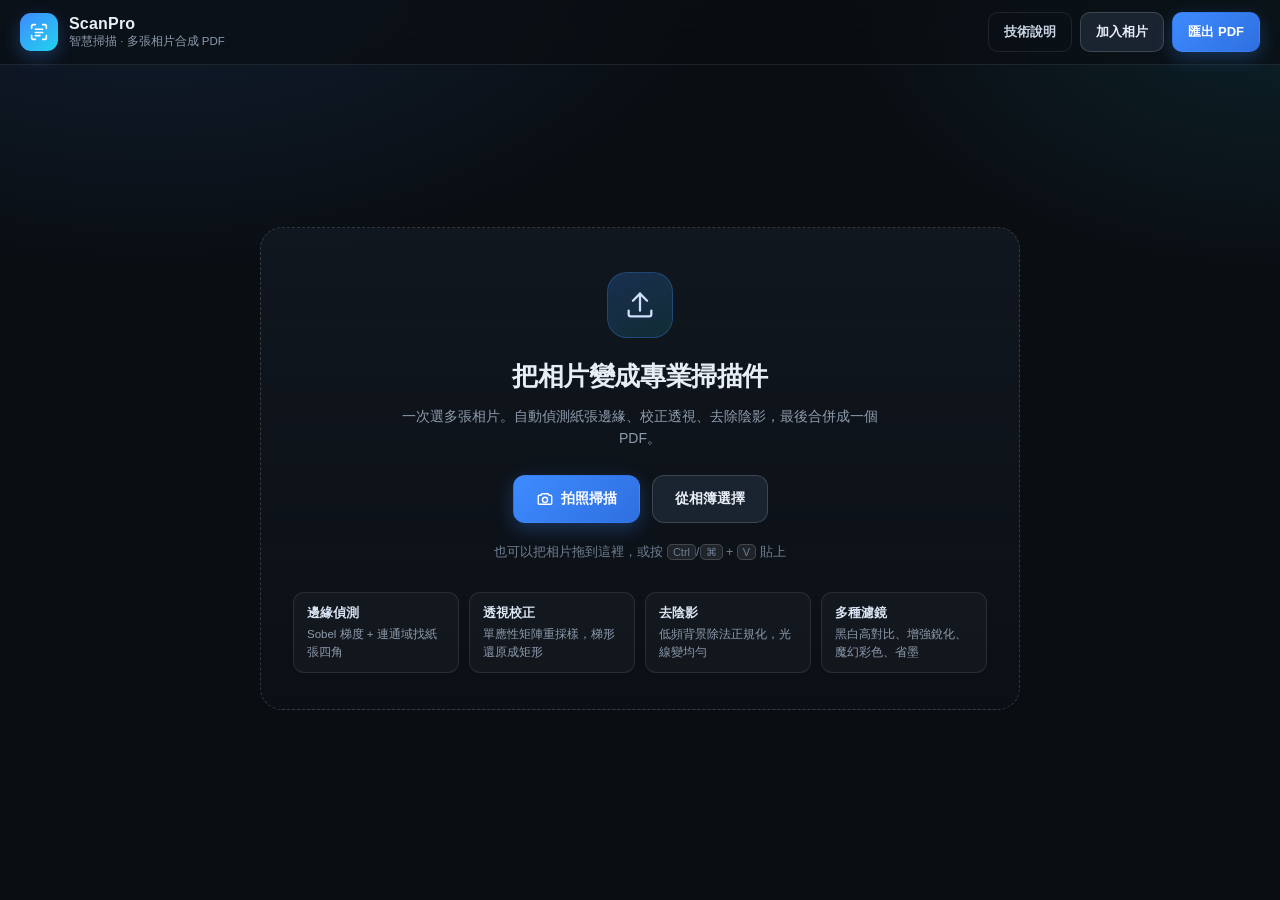
==== single.html @ c3f410cc "ScanPro: offline document scanner that merges photos into a PDF Pure client-side scanner: Sobel edge" ====
<!DOCTYPE html>
<html lang="zh-Hant">
<head>
<meta charset="utf-8">
<meta name="viewport" content="width=device-width, initial-scale=1, viewport-fit=cover">
<meta name="theme-color" content="#0b0f14">
<meta name="apple-mobile-web-app-capable" content="yes">
<title>ScanPro · 相片轉 PDF 掃描</title>
<style>
:root {
  --bg: #0a0e13;
  --bg-2: #0e131a;
  --surface: #141b24;
  --surface-2: #1a2330;
  --line: rgba(255, 255, 255, 0.09);
  --line-2: rgba(255, 255, 255, 0.16);
  --text: #e9eef6;
  --muted: #8d9bad;
  --accent: #3d8bff;
  --accent-2: #22d3ee;
  --danger: #ff6b6b;
  --radius: 14px;
  --shadow: 0 18px 48px rgba(0, 0, 0, 0.45);
}

* { box-sizing: border-box; -webkit-tap-highlight-color: transparent; }

html, body {
  margin: 0;
  padding: 0;
  height: 100%;
}

body {
  background:
    radial-gradient(1000px 600px at 12% -10%, rgba(61, 139, 255, 0.14), transparent 60%),
    radial-gradient(800px 500px at 100% 0%, rgba(34, 211, 238, 0.10), transparent 55%),
    var(--bg);
  color: var(--text);
  font-family: -apple-system, BlinkMacSystemFont, "Segoe UI", "PingFang TC",
    "Noto Sans TC", "Microsoft JhengHei", Roboto, sans-serif;
  font-size: 14px;
  line-height: 1.55;
  -webkit-font-smoothing: antialiased;
  overflow: hidden;
}

.app {
  height: 100%;
  display: flex;
  flex-direction: column;
}

.hidden { display: none !important; }
.muted { color: var(--muted); font-weight: 400; }

/* ---------- topbar ---------- */
.topbar {
  flex: 0 0 auto;
  display: flex;
  align-items: center;
  justify-content: space-between;
  gap: 12px;
  padding: 12px 20px;
  border-bottom: 1px solid var(--line);
  background: rgba(10, 14, 19, 0.72);
  backdrop-filter: blur(18px);
  -webkit-backdrop-filter: blur(18px);
  z-index: 20;
}

.brand { display: flex; align-items: center; gap: 11px; min-width: 0; }

.logo {
  width: 38px; height: 38px;
  border-radius: 11px;
  display: grid; place-items: center;
  color: #fff;
  background: linear-gradient(140deg, var(--accent), var(--accent-2));
  box-shadow: 0 6px 18px rgba(61, 139, 255, 0.3);
  flex: 0 0 auto;
}

.brand-name { font-size: 16px; font-weight: 700; letter-spacing: .2px; line-height: 1.2; }
.brand-sub { font-size: 11.5px; color: var(--muted); white-space: nowrap; }

.top-actions { display: flex; align-items: center; gap: 8px; }

/* ---------- buttons ---------- */
.btn {
  appearance: none;
  border: 1px solid var(--line-2);
  background: var(--surface-2);
  color: var(--text);
  font: inherit;
  font-size: 13px;
  font-weight: 600;
  padding: 9px 15px;
  border-radius: 10px;
  cursor: pointer;
  display: inline-flex;
  align-items: center;
  justify-content: center;
  gap: 7px;
  white-space: nowrap;
  transition: background .16s, border-color .16s, transform .12s, opacity .16s;
}
.btn:hover { background: #222e3e; border-color: rgba(255,255,255,.24); }
.btn:active { transform: scale(.97); }
.btn.ghost { background: transparent; border-color: var(--line); color: #c7d3e2; }
.btn.ghost:hover { background: rgba(255,255,255,.05); color: #fff; }
.btn.primary {
  background: linear-gradient(135deg, var(--accent), #2f6fe0);
  border-color: transparent;
  color: #fff;
  box-shadow: 0 6px 18px rgba(61, 139, 255, .28);
}
.btn.primary:hover { background: linear-gradient(135deg, #4f97ff, #3a7cf0); }
.btn.lg { padding: 12px 22px; font-size: 14px; border-radius: 12px; }
.btn.sm { padding: 7px 11px; font-size: 12.5px; border-radius: 9px; }
.btn:disabled { opacity: .45; cursor: not-allowed; }

.icon-btn {
  border: none; background: transparent; color: var(--muted);
  font-size: 16px; cursor: pointer; width: 30px; height: 30px;
  border-radius: 8px; display: grid; place-items: center;
}
.icon-btn:hover { background: rgba(255,255,255,.07); color: #fff; }

/* ---------- main ---------- */
.main { flex: 1 1 auto; overflow: auto; overflow-x: hidden; -webkit-overflow-scrolling: touch; }

/* ---------- empty state ---------- */
.empty {
  min-height: 100%;
  display: grid;
  place-items: center;
  padding: 32px 20px 60px;
}

.dz {
  width: min(760px, 100%);
  border: 1.5px dashed rgba(255, 255, 255, 0.16);
  border-radius: 22px;
  padding: 44px 32px 36px;
  text-align: center;
  background: linear-gradient(180deg, rgba(20, 27, 36, .7), rgba(14, 19, 26, .4));
  transition: border-color .2s, background .2s, transform .2s;
}
.dz.dragover { border-color: var(--accent); background: rgba(61, 139, 255, .08); transform: scale(1.005); }

.dz-icon {
  width: 66px; height: 66px; margin: 0 auto 18px;
  border-radius: 20px;
  display: grid; place-items: center;
  color: #cfe0ff;
  background: linear-gradient(150deg, rgba(61,139,255,.22), rgba(34,211,238,.12));
  border: 1px solid rgba(61, 139, 255, .28);
}

.dz h1 { font-size: 26px; margin: 0 0 10px; letter-spacing: -.4px; font-weight: 700; }
.dz-desc { color: var(--muted); max-width: 480px; margin: 0 auto 26px; font-size: 14px; }

.dz-actions { display: flex; gap: 12px; justify-content: center; flex-wrap: wrap; }
.dz-hint { color: #6f7f93; font-size: 12.5px; margin: 20px 0 0; }
.dz-hint kbd {
  background: rgba(255,255,255,.08); border: 1px solid var(--line-2);
  border-radius: 5px; padding: 1px 5px; font-size: 11px; font-family: inherit;
}

.dz-feats {
  list-style: none; padding: 0; margin: 30px 0 0;
  display: grid; grid-template-columns: repeat(auto-fit, minmax(160px, 1fr));
  gap: 10px; text-align: left;
}
.dz-feats li {
  background: rgba(255,255,255,.03);
  border: 1px solid var(--line);
  border-radius: 11px;
  padding: 11px 13px;
  display: flex; flex-direction: column; gap: 2px;
}
.dz-feats b { font-size: 12.5px; color: #dbe6f5; }
.dz-feats span { font-size: 11.5px; color: var(--muted); }

/* ---------- pages ---------- */
.pages-area { padding: 18px 20px 90px; }

.pages-head {
  display: flex; align-items: center; justify-content: space-between;
  gap: 12px; margin-bottom: 14px; flex-wrap: wrap;
}
.pages-title { font-size: 15px; font-weight: 700; }
.pages-title .muted { font-size: 12.5px; margin-left: 8px; font-weight: 400; }
.pages-tools { display: flex; gap: 8px; }

.page-grid {
  display: grid;
  grid-template-columns: repeat(auto-fill, minmax(158px, 1fr));
  gap: 14px;
}

.card {
  position: relative;
  border-radius: var(--radius);
  background: var(--surface);
  border: 1px solid var(--line);
  overflow: hidden;
  cursor: pointer;
  transition: border-color .16s, transform .16s;
  animation: pop .22s ease both;
}
@keyframes pop { from { opacity: 0; transform: translateY(6px) } to { opacity: 1; transform: none } }
.card:hover { border-color: rgba(61, 139, 255, .5); transform: translateY(-2px); }

.card-img {
  width: 100%;
  aspect-ratio: 3 / 4;
  background: #f4f4f4 center/contain no-repeat;
  display: block;
}
.card-img.placeholder {
  background: repeating-linear-gradient(45deg, #1a2330, #1a2330 8px, #16202b 8px, #16202b 16px);
  animation: shimmer 1.2s linear infinite;
}
@keyframes shimmer { to { background-position: 24px 24px } }

.card-num {
  position: absolute; top: 8px; left: 8px;
  min-width: 24px; height: 24px; padding: 0 7px;
  border-radius: 8px;
  background: rgba(8, 12, 18, .8);
  backdrop-filter: blur(6px);
  font-size: 12px; font-weight: 700;
  display: grid; place-items: center;
  color: #dce8f8;
  border: 1px solid rgba(255,255,255,.12);
}

.card-ops {
  position: absolute; left: 6px; right: 6px; bottom: 6px;
  display: flex; gap: 4px;
  opacity: 0; transform: translateY(4px);
  transition: opacity .16s, transform .16s;
}
.card:hover .card-ops, .card:focus-within .card-ops { opacity: 1; transform: none; }
@media (hover: none) { .card-ops { opacity: 1; transform: none; } }

.op {
  flex: 1 1 0;
  min-width: 0;
  height: 27px; border-radius: 8px;
  border: 1px solid rgba(255,255,255,.14);
  background: rgba(8, 12, 18, .78);
  backdrop-filter: blur(6px);
  color: #dbe6f4; font-size: 13px;
  display: grid; place-items: center; cursor: pointer;
  transition: background .14s, color .14s;
}
.op:hover { background: rgba(61, 139, 255, .85); color: #fff; }
.op.del:hover { background: rgba(255, 107, 107, .9); }

.add-tile {
  border: 1.5px dashed rgba(255,255,255,.16);
  border-radius: var(--radius);
  background: rgba(255,255,255,.02);
  color: var(--muted);
  font: inherit; font-size: 13px; font-weight: 600;
  cursor: pointer;
  aspect-ratio: 3 / 4;
  display: flex; flex-direction: column; align-items: center; justify-content: center; gap: 4px;
  transition: border-color .16s, color .16s, background .16s;
  animation: pop .22s ease both;
}
.add-tile span { font-size: 26px; font-weight: 300; line-height: 1; }
.add-tile:hover { border-color: var(--accent); color: #cfe0ff; background: rgba(61,139,255,.06); }

/* ---------- mobile bottom bar ---------- */
.mobile-bar {
  display: none;
  flex: 0 0 auto;
  gap: 10px;
  padding: 10px 14px calc(10px + env(safe-area-inset-bottom));
  border-top: 1px solid var(--line);
  background: rgba(10, 14, 19, .92);
  backdrop-filter: blur(14px);
}
.mobile-bar .btn { flex: 1; padding: 12px; }

/* ---------- editor ---------- */
.editor {
  position: fixed; inset: 0; z-index: 100;
  background: var(--bg);
  display: flex; flex-direction: column;
  animation: fade .18s ease both;
}
@keyframes fade { from { opacity: 0 } to { opacity: 1 } }

.ed-head {
  flex: 0 0 auto;
  display: flex; align-items: center; justify-content: space-between;
  padding: 10px 14px;
  border-bottom: 1px solid var(--line);
  gap: 10px;
}
.ed-title { font-size: 13.5px; font-weight: 600; color: #c6d4e6; }

.ed-body { flex: 1 1 auto; display: flex; min-height: 0; }

.ed-stage {
  flex: 1 1 auto;
  position: relative;
  display: grid;
  place-items: center;
  padding: 16px;
  min-width: 0;
  min-height: 0;
  background:
    radial-gradient(600px 380px at 50% 30%, rgba(61,139,255,.06), transparent 70%),
    #070a0e;
  overflow: hidden;
}

.stage-inner {
  position: relative;
  line-height: 0;
  max-width: 100%;
  max-height: 100%;
  box-shadow: 0 10px 40px rgba(0,0,0,.55);
  border-radius: 4px;
}
.stage-inner canvas {
  display: block;
  border-radius: 4px;
}
#edOverlay {
  position: absolute; top: 0; left: 0;
  cursor: default;
  touch-action: none;
  border-radius: 4px;
}

.stage-hint {
  position: absolute; left: 50%; bottom: 14px; transform: translateX(-50%);
  font-size: 11.5px; color: #8797aa;
  background: rgba(8, 12, 18, .8);
  border: 1px solid var(--line);
  padding: 5px 12px; border-radius: 99px;
  pointer-events: none;
  white-space: nowrap;
}

.stage-toggle {
  position: absolute; right: 14px; bottom: 14px;
  border: 1px solid var(--line-2);
  background: rgba(20, 27, 36, .9);
  backdrop-filter: blur(8px);
  color: #d5e2f2; font: inherit; font-size: 12.5px; font-weight: 600;
  padding: 7px 13px; border-radius: 99px; cursor: pointer;
}
.stage-toggle:hover { border-color: var(--accent); color: #fff; }

.ed-loading {
  position: absolute; inset: 0;
  background: rgba(7, 10, 14, .74);
  backdrop-filter: blur(3px);
  display: flex; flex-direction: column; gap: 12px;
  align-items: center; justify-content: center;
  font-size: 13px; color: #b9c8da;
  z-index: 5;
}
.spinner {
  width: 30px; height: 30px;
  border: 2.5px solid rgba(255,255,255,.14);
  border-top-color: var(--accent);
  border-radius: 50%;
  animation: spin .8s linear infinite;
}
@keyframes spin { to { transform: rotate(360deg) } }

.ed-panel {
  flex: 0 0 372px;
  border-left: 1px solid var(--line);
  background: var(--bg-2);
  min-height: 0;
  display: flex;
}
.panel-scroll { flex: 1; overflow-y: auto; padding: 14px 14px 60px; }

.mini-wrap {
  position: relative;
  border-radius: 11px;
  overflow: hidden;
  border: 1px solid var(--line);
  background: #0c1117;
  margin-bottom: 14px;
  height: 176px;
  padding: 8px;
}
#edMini {
  position: absolute; inset: 8px;
  width: calc(100% - 16px); height: calc(100% - 16px);
  object-fit: contain;
  display: block;
}
.mini-cap {
  position: absolute; left: 8px; bottom: 6px;
  font-size: 10.5px; color: #fff;
  background: rgba(0,0,0,.55);
  padding: 2px 8px; border-radius: 99px;
  letter-spacing: .3px;
}

.grp {
  border: 1px solid var(--line);
  border-radius: 12px;
  background: rgba(255,255,255,.018);
  margin-bottom: 10px;
  overflow: hidden;
}
.grp > summary {
  list-style: none;
  cursor: pointer;
  padding: 11px 13px;
  font-size: 12.5px;
  font-weight: 700;
  color: #cfdcec;
  letter-spacing: .3px;
  display: flex; align-items: center; justify-content: space-between;
  user-select: none;
}
.grp > summary::-webkit-details-marker { display: none; }
.grp > summary::after {
  content: "▾"; font-size: 11px; color: var(--muted); transition: transform .18s;
}
.grp:not([open]) > summary::after { transform: rotate(-90deg); }
.grp-body { padding: 2px 13px 13px; }

.btn-row { display: flex; gap: 7px; flex-wrap: wrap; margin-bottom: 10px; align-items: center; }
.rot-label { font-size: 12px; color: var(--muted); margin-left: auto; }

.srow {
  display: grid;
  grid-template-columns: 62px 1fr 34px;
  align-items: center;
  gap: 9px;
  margin: 9px 0;
  font-size: 12.5px;
  color: #b9c8da;
}
.srow em {
  font-style: normal; font-size: 11.5px; color: var(--muted);
  text-align: right; font-variant-numeric: tabular-nums;
}

input[type="range"] {
  -webkit-appearance: none; appearance: none;
  width: 100%; height: 22px; background: transparent; cursor: pointer; margin: 0;
}
input[type="range"]::-webkit-slider-runnable-track {
  height: 4px; border-radius: 99px;
  background: rgba(255,255,255,.13);
}
input[type="range"]::-webkit-slider-thumb {
  -webkit-appearance: none;
  width: 15px; height: 15px; border-radius: 50%;
  background: #fff; border: 3px solid var(--accent);
  margin-top: -5.5px;
  box-shadow: 0 2px 6px rgba(0,0,0,.4);
  transition: transform .12s;
}
input[type="range"]::-webkit-slider-thumb:active { transform: scale(1.15); }
input[type="range"]::-moz-range-track { height: 4px; border-radius: 99px; background: rgba(255,255,255,.13); }
input[type="range"]::-moz-range-thumb {
  width: 15px; height: 15px; border-radius: 50%; border: 3px solid var(--accent);
  background: #fff;
}

.chips { display: flex; flex-wrap: wrap; gap: 6px; margin-bottom: 6px; }
.chip {
  border: 1px solid var(--line-2);
  background: rgba(255,255,255,.03);
  color: #b9c8da;
  font: inherit; font-size: 12px; font-weight: 600;
  padding: 6px 11px; border-radius: 99px; cursor: pointer;
  transition: all .14s;
}
.chip:hover { border-color: rgba(61,139,255,.6); color: #fff; }
.chip.on {
  background: linear-gradient(135deg, rgba(61,139,255,.9), rgba(47,111,224,.9));
  border-color: transparent; color: #fff;
  box-shadow: 0 4px 12px rgba(61,139,255,.28);
}

.tog-row { display: flex; gap: 14px; flex-wrap: wrap; align-items: center; margin-top: 10px; }
.tog { display: inline-flex; align-items: center; gap: 7px; cursor: pointer; font-size: 12.5px; color: #b9c8da; }
.tog input { display: none; }
.tog i {
  width: 34px; height: 19px; border-radius: 99px;
  background: rgba(255,255,255,.14);
  position: relative; transition: background .18s; flex: 0 0 auto;
}
.tog i::after {
  content: ""; position: absolute; top: 2.5px; left: 2.5px;
  width: 14px; height: 14px; border-radius: 50%;
  background: #fff; transition: transform .18s;
}
.tog input:checked + i { background: var(--accent); }
.tog input:checked + i::after { transform: translateX(15px); }

.note {
  font-size: 11.5px; color: #7f8fa3; line-height: 1.6;
  margin: 0 0 10px;
  background: rgba(61,139,255,.06);
  border-left: 2px solid rgba(61,139,255,.5);
  padding: 8px 10px;
  border-radius: 0 6px 6px 0;
}

/* ---------- modal ---------- */
.modal {
  position: fixed; inset: 0; z-index: 200;
  background: rgba(4, 7, 11, .72);
  backdrop-filter: blur(6px);
  display: grid; place-items: center;
  padding: 20px;
  animation: fade .16s ease both;
}
.modal-card {
  width: min(440px, 100%);
  background: var(--surface);
  border: 1px solid var(--line-2);
  border-radius: 18px;
  box-shadow: var(--shadow);
  display: flex; flex-direction: column;
  max-height: 88vh;
  overflow: hidden;
  animation: rise .2s cubic-bezier(.2,.8,.3,1) both;
}
.modal-card.wide { width: min(720px, 100%); }
@keyframes rise { from { opacity: 0; transform: translateY(14px) scale(.985) } to { opacity: 1; transform: none } }

.modal-head {
  display: flex; align-items: center; justify-content: space-between;
  padding: 16px 18px 12px;
  border-bottom: 1px solid var(--line);
}
.modal-head h2 { margin: 0; font-size: 16px; font-weight: 700; }
.modal-body { padding: 16px 18px; overflow-y: auto; }
.modal-foot {
  display: flex; justify-content: flex-end; gap: 9px;
  padding: 13px 18px;
  border-top: 1px solid var(--line);
}

.fld { display: block; margin-bottom: 13px; }
.fld > span { display: block; font-size: 12px; color: var(--muted); margin-bottom: 5px; }
.fld input[type="text"], .fld select {
  width: 100%;
  background: var(--bg-2);
  border: 1px solid var(--line-2);
  color: var(--text);
  font: inherit; font-size: 13px;
  padding: 10px 11px;
  border-radius: 9px;
  outline: none;
}
.fld input[type="text"]:focus, .fld select:focus { border-color: var(--accent); }

.ex-summary {
  font-size: 12.5px; color: var(--muted);
  background: rgba(61,139,255,.07);
  border: 1px solid rgba(61,139,255,.2);
  border-radius: 9px;
  padding: 9px 12px;
}

.prog { height: 7px; border-radius: 99px; background: rgba(255,255,255,.1); overflow: hidden; }
.prog-bar {
  height: 100%; width: 0%;
  background: linear-gradient(90deg, var(--accent), var(--accent-2));
  border-radius: 99px;
  transition: width .22s ease;
}
.prog-text { font-size: 12.5px; color: var(--muted); text-align: center; margin: 12px 0 0; }

.help-body { font-size: 13px; line-height: 1.72; color: #c3d1e2; }
.help-body h3 { font-size: 13px; margin: 20px 0 8px; color: #fff; letter-spacing: .3px; }
.help-body h3:first-of-type { margin-top: 14px; }
.help-body ul { margin: 0; padding-left: 18px; }
.help-body li { margin-bottom: 7px; }
.help-body b { color: #eaf2ff; }
.help-body code {
  background: rgba(255,255,255,.08);
  padding: 1px 5px; border-radius: 4px;
  font-size: 11.5px; font-family: ui-monospace, Menlo, monospace;
}
.help-lead { color: var(--muted); margin: 0 0 6px; }

/* ---------- toast ---------- */
.toast {
  position: fixed;
  left: 50%; bottom: 34px; transform: translate(-50%, 20px);
  background: rgba(24, 33, 45, .96);
  border: 1px solid var(--line-2);
  color: #e6eefa;
  font-size: 13px; font-weight: 500;
  padding: 10px 18px;
  border-radius: 99px;
  box-shadow: var(--shadow);
  opacity: 0;
  pointer-events: none;
  transition: opacity .22s, transform .22s;
  z-index: 500;
  white-space: nowrap;
  max-width: 90vw;
  overflow: hidden;
  text-overflow: ellipsis;
}
.toast.show { opacity: 1; transform: translate(-50%, 0); }

/* ---------- responsive ---------- */
@media (max-width: 820px) {
  body { font-size: 13.5px; }
  .topbar { padding: 10px 14px; }
  .hide-sm { display: none; }
  #btnExport { display: none; }
  .mobile-bar { display: flex; }
  .pages-area { padding: 14px 14px 20px; }

  .ed-body { flex-direction: column; }
  .ed-stage { flex: 0 0 auto; height: 46vh; min-height: 260px; padding: 10px; }
  .ed-panel { flex: 1 1 auto; border-left: none; border-top: 1px solid var(--line); }
  .panel-scroll { padding: 12px 12px 40px; }
  .mini-wrap { display: none; }

  .dz { padding: 30px 18px 26px; border-radius: 18px; }
  .dz h1 { font-size: 21px; }
  .dz-feats { grid-template-columns: 1fr 1fr; }
  .page-grid { grid-template-columns: repeat(auto-fill, minmax(112px, 1fr)); gap: 10px; }
}

@media (max-width: 420px) {
  .dz-feats { grid-template-columns: 1fr; }
  .brand-sub { display: none; }
}

</style>
</head>
<body>

<div class="app">

  <header class="topbar">
    <div class="brand">
      <div class="logo">
        <svg viewBox="0 0 24 24" width="22" height="22" fill="none" stroke="currentColor" stroke-width="1.8" stroke-linecap="round" stroke-linejoin="round">
          <path d="M4 8V5.5A1.5 1.5 0 0 1 5.5 4H8"/>
          <path d="M16 4h2.5A1.5 1.5 0 0 1 20 5.5V8"/>
          <path d="M20 16v2.5a1.5 1.5 0 0 1-1.5 1.5H16"/>
          <path d="M8 20H5.5A1.5 1.5 0 0 1 4 18.5V16"/>
          <path d="M8 9h8M8 12.5h8M8 16h5"/>
        </svg>
      </div>
      <div class="brand-text">
        <div class="brand-name">ScanPro</div>
        <div class="brand-sub">智慧掃描 · 多張相片合成 PDF</div>
      </div>
    </div>
    <div class="top-actions">
      <button class="btn ghost hide-sm" id="btnHelp">技術說明</button>
      <button class="btn hide-sm" id="btnAdd">加入相片</button>
      <button class="btn primary" id="btnExport">匯出 PDF</button>
    </div>
  </header>

  <main class="main">

    <section id="emptyState" class="empty">
      <div class="dz" id="dropzone">
        <div class="dz-icon">
          <svg viewBox="0 0 24 24" width="34" height="34" fill="none" stroke="currentColor" stroke-width="1.6" stroke-linecap="round" stroke-linejoin="round">
            <path d="M12 16V4"/><path d="m7 9 5-5 5 5"/>
            <path d="M4 16v2.5A1.5 1.5 0 0 0 5.5 20h13a1.5 1.5 0 0 0 1.5-1.5V16"/>
          </svg>
        </div>
        <h1>把相片變成專業掃描件</h1>
        <p class="dz-desc">一次選多張相片。自動偵測紙張邊緣、校正透視、去除陰影，最後合併成一個 PDF。</p>

        <div class="dz-actions">
          <button class="btn primary lg" id="btnPickCamera">
            <svg viewBox="0 0 24 24" width="18" height="18" fill="none" stroke="currentColor" stroke-width="1.8" stroke-linecap="round" stroke-linejoin="round">
              <path d="M3 8.5A1.5 1.5 0 0 1 4.5 7h2L8 5h8l1.5 2h2A1.5 1.5 0 0 1 21 8.5v9A1.5 1.5 0 0 1 19.5 19h-15A1.5 1.5 0 0 1 3 17.5z"/>
              <circle cx="12" cy="13" r="3.4"/>
            </svg>
            拍照掃描
          </button>
          <button class="btn lg" id="btnPickFiles">從相簿選擇</button>
        </div>

        <p class="dz-hint">也可以把相片拖到這裡，或按 <kbd>Ctrl</kbd>/<kbd>⌘</kbd> + <kbd>V</kbd> 貼上</p>

        <ul class="dz-feats">
          <li><b>邊緣偵測</b><span>Sobel 梯度 + 連通域找紙張四角</span></li>
          <li><b>透視校正</b><span>單應性矩陣重採樣，梯形還原成矩形</span></li>
          <li><b>去陰影</b><span>低頻背景除法正規化，光線變均勻</span></li>
          <li><b>多種濾鏡</b><span>黑白高對比、增強銳化、魔幻彩色、省墨</span></li>
        </ul>
      </div>
    </section>

    <section id="pagesArea" class="pages-area hidden">
      <div class="pages-head">
        <div class="pages-title"><span id="pageCount">0</span> 頁<span class="muted" id="sizeInfo"></span></div>
        <div class="pages-tools">
          <button class="btn ghost sm" id="btnApplyAll">全部套用預設</button>
          <button class="btn ghost sm" id="btnClearAll">清空</button>
        </div>
      </div>
      <div class="page-grid" id="pageGrid"></div>
    </section>

  </main>

  <div class="mobile-bar">
    <button class="btn" id="mBtnAdd">加入相片</button>
    <button class="btn primary" id="mBtnExport">匯出 PDF</button>
  </div>
</div>

<!-- ============ 編輯器 ============ -->
<div class="editor hidden" id="editor">
  <div class="ed-head">
    <button class="btn ghost" id="edClose">返回</button>
    <div class="ed-title">第 <span id="edIndex">1</span> / <span id="edTotal">1</span> 頁</div>
    <button class="btn primary" id="edApply">套用</button>
  </div>

  <div class="ed-body">
    <div class="ed-stage" id="edStage">
      <div class="stage-inner" id="stageInner">
        <canvas id="edCanvas"></canvas>
        <canvas id="edOverlay"></canvas>
      </div>
      <div class="stage-hint" id="stageHint">拖曳四角調整紙張邊界</div>
      <button class="stage-toggle" id="btnToggleView">預覽效果</button>
      <div class="ed-loading hidden" id="edLoading"><div class="spinner"></div><span>處理中…</span></div>
    </div>

    <div class="ed-panel" id="edPanel">
      <div class="panel-scroll">

        <div class="mini-wrap">
          <canvas id="edMini"></canvas>
          <div class="mini-cap">即時預覽</div>
        </div>

        <details class="grp" open>
          <summary>裁切與校正</summary>
          <div class="grp-body">
            <div class="btn-row">
              <button class="btn sm" id="btnAutoDetect">自動偵測邊緣</button>
              <button class="btn sm ghost" id="btnFullFrame">整張</button>
              <button class="btn sm ghost" id="btnResetQuad">還原</button>
            </div>
            <label class="srow">
              <span>曲面展平</span>
              <input type="range" id="rngBend" min="-45" max="45" step="1" value="0">
              <em id="valBend">0</em>
            </label>
            <div class="btn-row">
              <button class="btn sm ghost" id="btnRotL">⟲ 左轉</button>
              <button class="btn sm ghost" id="btnRotR">⟳ 右轉</button>
              <span class="rot-label" id="rotLabel">0°</span>
            </div>
            <label class="srow">
              <span>微調角度</span>
              <input type="range" id="rngFine" min="-12" max="12" step="0.5" value="0">
              <em id="valFine">0°</em>
            </label>
          </div>
        </details>

        <details class="grp" open>
          <summary>濾鏡與畫質</summary>
          <div class="grp-body">
            <div class="chips" id="presetChips"></div>
            <label class="srow">
              <span>去陰影</span>
              <input type="range" id="rngShadow" min="0" max="100" step="1" value="60">
              <em id="valShadow">60</em>
            </label>
            <label class="srow">
              <span>銳化</span>
              <input type="range" id="rngSharpen" min="0" max="150" step="5" value="35">
              <em id="valSharpen">35</em>
            </label>
            <label class="srow">
              <span>對比</span>
              <input type="range" id="rngContrast" min="-50" max="50" step="1" value="0">
              <em id="valContrast">0</em>
            </label>
            <label class="srow">
              <span>亮度</span>
              <input type="range" id="rngBright" min="-50" max="50" step="1" value="0">
              <em id="valBright">0</em>
            </label>
            <div class="tog-row">
              <label class="tog"><input type="checkbox" id="chkDenoise"><i></i><span>除噪</span></label>
              <label class="tog"><input type="checkbox" id="chkMoire"><i></i><span>去摩爾紋</span></label>
            </div>
          </div>
        </details>

        <details class="grp">
          <summary>修補筆刷（去手指／污漬）</summary>
          <div class="grp-body">
            <p class="note">開啟後切換到效果預覽，直接在畫面上塗抹要移除的區域，系統會以周圍紙張色擴散填補。</p>
            <div class="tog-row">
              <label class="tog"><input type="checkbox" id="chkBrush"><i></i><span>啟用筆刷</span></label>
              <button class="btn sm ghost" id="btnUndoStroke">復原</button>
              <button class="btn sm ghost" id="btnClearStroke">清除</button>
            </div>
            <label class="srow">
              <span>筆刷大小</span>
              <input type="range" id="rngBrush" min="8" max="90" step="1" value="30">
              <em id="valBrush">30</em>
            </label>
          </div>
        </details>

      </div>
    </div>
  </div>
</div>

<!-- ============ 匯出 ============ -->
<div class="modal hidden" id="exportModal">
  <div class="modal-card">
    <div class="modal-head">
      <h2>匯出 PDF</h2>
      <button class="icon-btn" id="exClose">✕</button>
    </div>
    <div class="modal-body" id="exForm">
      <label class="fld">
        <span>檔名</span>
        <input type="text" id="exName">
      </label>
      <label class="fld">
        <span>頁面尺寸</span>
        <select id="exSize">
          <option value="a4">A4（210 × 297 mm）</option>
          <option value="letter">Letter（8.5 × 11 in）</option>
          <option value="auto">自動（依相片比例）</option>
        </select>
      </label>
      <label class="fld">
        <span>頁邊距</span>
        <select id="exMargin">
          <option value="0">無</option>
          <option value="18" selected>小（6 mm）</option>
          <option value="36">大（12 mm）</option>
        </select>
      </label>
      <label class="fld">
        <span>畫質</span>
        <select id="exQuality">
          <option value="high">高（約 2200 px，檔案較大）</option>
          <option value="mid" selected>標準（約 1700 px）</option>
          <option value="low">輕量（約 1200 px）</option>
        </select>
      </label>
      <div class="ex-summary" id="exSummary">共 0 頁</div>
    </div>
    <div class="modal-body hidden" id="exProgress">
      <div class="prog"><div class="prog-bar" id="progBar"></div></div>
      <p class="prog-text" id="progText">準備中…</p>
    </div>
    <div class="modal-foot">
      <button class="btn ghost" id="exCancel">取消</button>
      <button class="btn primary" id="exGo">開始匯出</button>
    </div>
  </div>
</div>

<!-- ============ 技術說明 ============ -->
<div class="modal hidden" id="helpModal">
  <div class="modal-card wide">
    <div class="modal-head">
      <h2>技術說明</h2>
      <button class="icon-btn" id="helpClose">✕</button>
    </div>
    <div class="modal-body help-body">
      <p class="help-lead">這個頁面完全在你的瀏覽器本機運算，相片不會上傳到任何伺服器。以下是各項功能實際使用的演算法，以及哪些是真正還原、哪些是可調參數的近似處理。</p>

      <h3>完整實作的電腦視覺</h3>
      <ul>
        <li><b>自動邊緣偵測</b>：灰階 → 高斯模糊 → Sobel 梯度 → 自適應門檻二值化 → 3×3 膨脹 → 連通域分析，取最大輪廓後用 <code>min/max(x+y)</code>、<code>min/max(x−y)</code> 求四個極值角點；多組門檻各跑一次，取面積最大且通過凸性／面積／邊長檢查的候選。</li>
        <li><b>透視校正</b>：由四組對應點解 8 參數單應性矩陣（高斯消去法），對每個輸出像素做逆映射 + 雙線性取樣，梯形自動還原成正面矩形。</li>
        <li><b>智慧去陰影</b>：取亮度低頻背景（降採樣 → 大核 box blur → 雙線性升採樣），再以 <code>輸出 = 原像素 × 目標白 / 背景亮度</code> 做除法正規化，同時保留色相。這是文件掃描的經典做法，對側光、手影、燈泡暗角都有效。</li>
        <li><b>黑白高對比</b>：局部自適應二值化（半徑隨解析度縮放），再去除孤立雜點，把透印字跡、紙張紋理一併濾掉。</li>
        <li><b>除噪</b>：亮度通道 3×3 中值濾波，只回寫亮度差，避免色偏。</li>
        <li><b>去摩爾紋</b>：轉 YCbCr，僅對 Cb/Cr 色度通道做低通，消除翻拍螢幕的彩色網格，同時保住文字銳利度。</li>
        <li><b>銳化</b>：反銳化遮罩（unsharp mask），以亮度差回寫 RGB。</li>
        <li><b>修補筆刷</b>：筆刷遮罩 → 影像金字塔 push-pull 擴散填補，用周圍紙張色補回被遮住的區域。</li>
      </ul>

      <h3>近似處理（可調參數，非生成式 AI）</h3>
      <ul>
        <li><b>曲面展平</b>：真正的書頁 3D 重建需要文字行彎曲模型或深度網路。這裡改用「水平非線性重映射」（<code>x' = W·t^(1+k)</code>）＋可調滑桿，讓你把裝訂處被壓縮的內容拉回來。對輕微彎曲很有效，嚴重捲曲仍需要專業工具。</li>
        <li><b>超高解析度</b>：以雙三次插值 + 反銳化遮罩放大，屬於訊號層面的重建，不是生成式超分模型（那種需要數十 MB 的神經網路權重）。</li>
        <li><b>去褶皺／去污漬</b>：靠去陰影 + 自適應二值化 + 對比拉伸壓掉淺色污漬，深色污漬請用修補筆刷手動圈選。</li>
      </ul>

      <h3>PDF 產生</h3>
      <p>沒有使用任何第三方函式庫。頁面由 JS 直接組裝 PDF 物件樹、xref 表，並把畫布輸出的 JPEG 以 <code>/DCTDecode</code> 內嵌成影像 XObject，因此檔案小、開啟快、可直接列印。</p>
    </div>
    <div class="modal-foot">
      <button class="btn" id="helpOk">知道了</button>
    </div>
  </div>
</div>

<input type="file" id="fileInput" accept="image/*" multiple hidden>
<input type="file" id="cameraInput" accept="image/*" capture="environment" hidden>

<div class="toast" id="toast"></div>

<script>
/* =========================================================
 * cv.js — 影像處理核心
 * 邊緣偵測 / 透視變換 / 幾何校正 / 濾波器底層運算
 * 純瀏覽器端運算，無任何外部依賴
 * ========================================================= */
(function (global) {
  'use strict';

  const CV = {};

  /* ---------------- canvas 工具 ---------------- */

  CV.makeCanvas = function (w, h) {
    const c = document.createElement('canvas');
    c.width = Math.max(1, Math.round(w));
    c.height = Math.max(1, Math.round(h));
    return c;
  };

  CV.ctx = function (c) {
    return c.getContext('2d', { willReadFrequently: true });
  };

  CV.clone = function (src) {
    const c = CV.makeCanvas(src.width, src.height);
    CV.ctx(c).drawImage(src, 0, 0);
    return c;
  };

  /** 把任意影像來源縮放到最長邊 <= maxDim 的 canvas */
  CV.drawTo = function (img, maxDim) {
    const iw = img.width || img.naturalWidth;
    const ih = img.height || img.naturalHeight;
    const s = Math.min(1, (maxDim || 4096) / Math.max(iw, ih));
    const c = CV.makeCanvas(iw * s, ih * s);
    const ctx = CV.ctx(c);
    ctx.imageSmoothingEnabled = true;
    ctx.imageSmoothingQuality = 'high';
    ctx.drawImage(img, 0, 0, c.width, c.height);
    return c;
  };

  CV.getPixels = function (canvas) {
    return CV.ctx(canvas).getImageData(0, 0, canvas.width, canvas.height);
  };

  /* ---------------- 灰階 / 濾波 ---------------- */

  /** 回傳 { g: Float32Array 亮度, w, h } */
  CV.gray = function (canvas) {
    const w = canvas.width, h = canvas.height;
    const data = CV.getPixels(canvas).data;
    const g = new Float32Array(w * h);
    for (let i = 0, p = 0; i < g.length; i++, p += 4) {
      g[i] = 0.299 * data[p] + 0.587 * data[p + 1] + 0.114 * data[p + 2];
    }
    return { g: g, w: w, h: h };
  };

  /** 一維可分離 box blur（邊界 clamp），O(n) */
  CV.boxBlurF = function (src, w, h, r) {
    r = Math.max(0, r | 0);
    if (r < 1) return src.slice();
    const n = 2 * r + 1;
    const tmp = new Float32Array(src.length);
    const out = new Float32Array(src.length);

    for (let y = 0; y < h; y++) {
      const row = y * w;
      let sum = 0;
      for (let i = -r; i <= r; i++) {
        const x = i < 0 ? 0 : (i >= w ? w - 1 : i);
        sum += src[row + x];
      }
      for (let x = 0; x < w; x++) {
        tmp[row + x] = sum / n;
        const ax = x + r + 1; const sx = x - r;
        sum += src[row + (ax >= w ? w - 1 : ax)] - src[row + (sx < 0 ? 0 : sx)];
      }
    }

    for (let x = 0; x < w; x++) {
      let sum = 0;
      for (let i = -r; i <= r; i++) {
        const y = i < 0 ? 0 : (i >= h ? h - 1 : i);
        sum += tmp[y * w + x];
      }
      for (let y = 0; y < h; y++) {
        out[y * w + x] = sum / n;
        const ay = y + r + 1; const sy = y - r;
        sum += tmp[(ay >= h ? h - 1 : ay) * w + x] - tmp[(sy < 0 ? 0 : sy) * w + x];
      }
    }
    return out;
  };

  /** 灰階高斯近似（三次 box blur） */
  CV.blurGauss = function (src, w, h, r) {
    let a = CV.boxBlurF(src, w, h, r);
    a = CV.boxBlurF(a, w, h, r);
    return CV.boxBlurF(a, w, h, r);
  };

  /** Sobel 梯度強度 */
  CV.sobel = function (g, w, h) {
    const m = new Float32Array(w * h);
    for (let y = 1; y < h - 1; y++) {
      const r0 = (y - 1) * w, r1 = y * w, r2 = (y + 1) * w;
      for (let x = 1; x < w - 1; x++) {
        const a = g[r0 + x - 1], b = g[r0 + x], c = g[r0 + x + 1];
        const d = g[r1 + x - 1], f = g[r1 + x + 1];
        const p = g[r2 + x - 1], q = g[r2 + x], s = g[r2 + x + 1];
        const gx = -a - 2 * d - p + c + 2 * f + s;
        const gy = -a - 2 * b - c + p + 2 * q + s;
        m[r1 + x] = Math.sqrt(gx * gx + gy * gy);
      }
    }
    return m;
  };

  /* ---------------- 四邊形幾何工具 ---------------- */

  CV.dist = function (a, b) {
    const dx = a.x - b.x, dy = a.y - b.y;
    return Math.sqrt(dx * dx + dy * dy);
  };

  /** 鞋帶公式面積（絕對值） */
  CV.quadArea = function (q) {
    let s = 0;
    for (let i = 0; i < 4; i++) {
      const a = q[i], b = q[(i + 1) % 4];
      s += a.x * b.y - b.x * a.y;
    }
    return Math.abs(s) / 2;
  };

  CV.isConvex = function (q) {
    let sign = 0;
    for (let i = 0; i < 4; i++) {
      const a = q[i], b = q[(i + 1) % 4], c = q[(i + 2) % 4];
      const cr = (b.x - a.x) * (c.y - b.y) - (b.y - a.y) * (c.x - b.x);
      if (Math.abs(cr) < 1e-6) return false;
      const s = cr > 0 ? 1 : -1;
      if (sign === 0) sign = s;
      else if (sign !== s) return false;
    }
    return true;
  };

  /** 依 x+y / x−y 極值排序成 TL, TR, BR, BL */
  CV.orderQuad = function (pts) {
    let tl = pts[0], tr = pts[0], br = pts[0], bl = pts[0];
    let sMin = Infinity, sMax = -Infinity, dMin = Infinity, dMax = -Infinity;
    for (const p of pts) {
      const s = p.x + p.y, d = p.x - p.y;
      if (s < sMin) { sMin = s; tl = p; }
      if (s > sMax) { sMax = s; br = p; }
      if (d > dMax) { dMax = d; tr = p; }
      if (d < dMin) { dMin = d; bl = p; }
    }
    return [tl, tr, br, bl];
  };

  /** 檢查四邊形是否合理（可當作紙張邊界） */
  CV.validQuad = function (q, w, h) {
    if (!q || q.length !== 4) return false;
    if (!CV.isConvex(q)) return false;
    const area = CV.quadArea(q);
    const ratio = area / (w * h);
    if (ratio < 0.10 || ratio > 0.985) return false;
    const diag = Math.sqrt(w * w + h * h);
    for (let i = 0; i < 4; i++) {
      if (CV.dist(q[i], q[(i + 1) % 4]) < diag * 0.09) return false;
    }
    // 對邊長度不應相差過份（避免退化成三角形）
    const e0 = CV.dist(q[0], q[1]), e2 = CV.dist(q[2], q[3]);
    const e1 = CV.dist(q[1], q[2]), e3 = CV.dist(q[3], q[0]);
    if (e0 / e2 > 3.2 || e2 / e0 > 3.2) return false;
    if (e1 / e3 > 3.2 || e3 / e1 > 3.2) return false;
    return true;
  };

  /* ---------------- 連通域 ---------------- */

  function dilate(mask, w, h) {
    const out = new Uint8Array(mask.length);
    for (let y = 0; y < h; y++) {
      const r = y * w;
      for (let x = 0; x < w; x++) {
        const i = r + x;
        if (mask[i]) { out[i] = 1; continue; }
        if ((x > 0 && mask[i - 1]) || (x < w - 1 && mask[i + 1]) ||
            (y > 0 && mask[i - w]) || (y < h - 1 && mask[i + w])) out[i] = 1;
      }
    }
    return out;
  }

  function largestComponent(mask, w, h) {
    const label = new Uint8Array(w * h);
    const stack = new Int32Array(w * h);
    let best = null;

    for (let start = 0; start < mask.length; start++) {
      if (!mask[start] || label[start]) continue;
      let sp = 0;
      stack[sp++] = start;
      label[start] = 1;

      const comp = { count: 0, minX: w, minY: h, maxX: 0, maxY: 0, px: [] };
      while (sp > 0) {
        const p = stack[--sp];
        const x = p % w, y = (p - x) / w;
        comp.count++;
        comp.px.push(p);
        if (x < comp.minX) comp.minX = x;
        if (x > comp.maxX) comp.maxX = x;
        if (y < comp.minY) comp.minY = y;
        if (y > comp.maxY) comp.maxY = y;

        if (x > 0 && mask[p - 1] && !label[p - 1]) { label[p - 1] = 1; stack[sp++] = p - 1; }
        if (x < w - 1 && mask[p + 1] && !label[p + 1]) { label[p + 1] = 1; stack[sp++] = p + 1; }
        if (y > 0 && mask[p - w] && !label[p - w]) { label[p - w] = 1; stack[sp++] = p - w; }
        if (y < h - 1 && mask[p + w] && !label[p + w]) { label[p + w] = 1; stack[sp++] = p + w; }
      }

      const bboxArea = (comp.maxX - comp.minX + 1) * (comp.maxY - comp.minY + 1);
      comp.bboxArea = bboxArea;
      if (!best || bboxArea > best.bboxArea ||
          (bboxArea === best.bboxArea && comp.count > best.count)) {
        best = comp;
      }
    }
    return best;
  }

  /** 從遮罩的最大連通域抓四個極值角點 */
  function quadFromComponent(comp, w, h) {
    if (!comp || comp.px.length < 40) return null;
    const pts = [];
    const step = Math.max(1, Math.floor(comp.px.length / 6000));
    for (let i = 0; i < comp.px.length; i += step) {
      const p = comp.px[i];
      pts.push({ x: p % w, y: (p - (p % w)) / w });
    }
    const q = CV.orderQuad(pts);
    // 去重：四個角必須明顯不同
    for (let i = 0; i < 4; i++) {
      for (let j = i + 1; j < 4; j++) {
        if (CV.dist(q[i], q[j]) < Math.min(w, h) * 0.08) return null;
      }
    }
    return q;
  }

  /**
   * 自動偵測文件四邊界
   * @param {HTMLCanvasElement} canvas 來源（任意尺寸，內部會縮到 420px 處理）
   * @returns {Array<{x:number,y:number}>|null} 正規化 (0~1) 座標 TL,TR,BR,BL
   */
  CV.DETECT_SIZE = 600;

  CV.detectQuad = function (canvas) {
    const small = CV.drawTo(canvas, CV.DETECT_SIZE);
    const w = small.width, h = small.height;
    const gray = CV.gray(small);
    const blurred = CV.blurGauss(gray.g, w, h, 1);
    const mag = CV.sobel(blurred, w, h);

    // 梯度統計
    let sum = 0, sum2 = 0, n = 0;
    for (let i = 0; i < mag.length; i++) {
      const v = mag[i];
      if (!isFinite(v)) continue;
      sum += v; sum2 += v * v; n++;
    }
    if (!n) return null;
    const mean = sum / n;
    const std = Math.sqrt(Math.max(0, sum2 / n - mean * mean));

    const factors = [0.9, 1.4, 2.0, 2.9];
    let best = null, bestArea = 0;

    for (const f of factors) {
      const th = Math.max(mean + f * std, 18);
      const mask = new Uint8Array(w * h);
      for (let i = 0; i < mask.length; i++) mask[i] = mag[i] > th ? 1 : 0;

      const d = dilate(mask, w, h);
      const comp = largestComponent(d, w, h);
      if (!comp) continue;
      const q = quadFromComponent(comp, w, h);
      if (!q) continue;
      if (!CV.validQuad(q, w, h)) continue;

      const area = CV.quadArea(q);
      if (area > bestArea) { bestArea = area; best = q; }
    }

    if (!best) return null;
    return best.map(function (p) {
      return { x: p.x / w, y: p.y / h };
    });
  };

  /* ---------------- 邊緣精修（吸附到最強梯度） ---------------- */

  function sampleBilinear(src, w, h, x, y) {
    if (x < 0) x = 0; else if (x > w - 1) x = w - 1;
    if (y < 0) y = 0; else if (y > h - 1) y = h - 1;
    const x0 = x | 0, y0 = y | 0;
    const x1 = x0 < w - 1 ? x0 + 1 : x0;
    const y1 = y0 < h - 1 ? y0 + 1 : y0;
    const fx = x - x0, fy = y - y0;
    const a = src[y0 * w + x0], b = src[y0 * w + x1];
    const c = src[y1 * w + x0], d = src[y1 * w + x1];
    return (a * (1 - fx) + b * fx) * (1 - fy) + (c * (1 - fx) + d * fx) * fy;
  }

  function median(arr) {
    const a = arr.slice().sort(function (p, q) { return p - q; });
    const n = a.length;
    return n % 2 ? a[(n - 1) >> 1] : (a[n / 2 - 1] + a[n / 2]) / 2;
  }

  /**
   * 把偵測到的四邊各自吸附到最強梯度，再以擬合直線求交點
   * 可同時修正邊的位移與角度誤差
   */
  CV.refineQuad = function (canvas, quadNorm) {
    const work = Math.max(canvas.width, canvas.height) > 1200 ? CV.drawTo(canvas, 1200) : canvas;
    const W = work.width, H = work.height;
    const g = CV.gray(work);
    const blurred = CV.blurGauss(g.g, W, H, 1);
    const mag = CV.sobel(blurred, W, H);

    const q = quadNorm.map(function (p) { return { x: p.x * W, y: p.y * H }; });
    const R = Math.max(6, Math.round(Math.min(W, H) * 0.022));
    const lines = [];

    for (let e = 0; e < 4; e++) {
      const a = q[e], b = q[(e + 1) % 4];
      const dx = b.x - a.x, dy = b.y - a.y;
      const L = Math.hypot(dx, dy);
      if (L < 30) return quadNorm;
      const ux = dx / L, uy = dy / L;
      const nx = -uy, ny = ux;

      const pts = [], offs = [];
      for (let k = 1; k <= 21; k++) {
        const t = k / 22;
        const px = a.x + dx * t, py = a.y + dy * t;
        let bestD = null, bestV = -1;
        for (let d = -R; d <= R; d += 1) {
          const v = sampleBilinear(mag, W, H, px + nx * d, py + ny * d) *
            (1 - 0.35 * Math.abs(d) / R);
          if (v > bestV) { bestV = v; bestD = d; }
        }
        if (bestD !== null) {
          offs.push(bestD);
          pts.push({ x: px + nx * bestD, y: py + ny * bestD, d: bestD });
        }
      }
      if (pts.length < 10) return quadNorm;

      // 去掉離群樣本後再擬合
      const m0 = median(offs);
      const kept = pts.filter(function (p) { return Math.abs(p.d - m0) <= 3.5; });
      if (kept.length < 8) return quadNorm;

      const line = fitLine(kept);
      if (!line || line.rms > 2.2) return quadNorm;

      // 角度與位移都不能跑太遠
      const cross = Math.abs(line.d.x * uy - line.d.y * ux);
      if (cross > 0.045) return quadNorm;
      const off = (line.p.x - (a.x + b.x) / 2) * nx + (line.p.y - (a.y + b.y) / 2) * ny;
      if (Math.abs(off) > R * 0.8) return quadNorm;

      lines.push({ p: line.p, d: line.d, n: { x: nx, y: ny }, off: off });
    }

    const out = [];
    for (let i = 0; i < 4; i++) {
      const l1 = lines[(i + 3) % 4], l2 = lines[i];
      const den = l1.d.x * l2.d.y - l1.d.y * l2.d.x;
      if (Math.abs(den) < 1e-6) return quadNorm;
      const t = ((l2.p.x - l1.p.x) * l2.d.y - (l2.p.y - l1.p.y) * l2.d.x) / den;
      out.push({ x: l1.p.x + l1.d.x * t, y: l1.p.y + l1.d.y * t });
    }

    const diag = Math.hypot(W, H);
    for (let i = 0; i < 4; i++) {
      if (!isFinite(out[i].x) || !isFinite(out[i].y)) return quadNorm;
      if (CV.dist(out[i], q[i]) > diag * 0.035) return quadNorm;
      if (out[i].x < -W * 0.02 || out[i].x > W * 1.02 ||
          out[i].y < -H * 0.02 || out[i].y > H * 1.02) return quadNorm;
    }

    const ordered = CV.orderQuad(out);
    if (!CV.validQuad(ordered, W, H)) return quadNorm;

    // 面積不應劇烈改變
    const a0 = CV.quadArea(q), a1 = CV.quadArea(ordered);
    if (Math.abs(a1 - a0) / a0 > 0.15) return quadNorm;

    return ordered.map(function (p) {
      return { x: Math.min(1, Math.max(0, p.x / W)), y: Math.min(1, Math.max(0, p.y / H)) };
    });
  };

  /** 最小平方直線擬合（PCA），回傳中心點、方向與 RMS */
  function fitLine(pts) {
    let mx = 0, my = 0;
    for (let i = 0; i < pts.length; i++) { mx += pts[i].x; my += pts[i].y; }
    mx /= pts.length; my /= pts.length;
    let sxx = 0, sxy = 0, syy = 0;
    for (let i = 0; i < pts.length; i++) {
      const dx = pts[i].x - mx, dy = pts[i].y - my;
      sxx += dx * dx; sxy += dx * dy; syy += dy * dy;
    }
    const theta = 0.5 * Math.atan2(2 * sxy, sxx - syy);
    const d = { x: Math.cos(theta), y: Math.sin(theta) };
    let ss = 0;
    for (let i = 0; i < pts.length; i++) {
      const dx = pts[i].x - mx, dy = pts[i].y - my;
      const perp = -dx * d.y + dy * d.x;
      ss += perp * perp;
    }
    return { p: { x: mx, y: my }, d: d, rms: Math.sqrt(ss / pts.length) };
  }

  /* ---------------- 單應性矩陣 ---------------- */

  function solveLinear(A, b) {
    const n = b.length;
    for (let i = 1; i < n; i++) {
      // 部分主元
      let piv = i - 1, maxv = Math.abs(A[piv][i - 1]);
      for (let r = i; r < n; r++) {
        const v = Math.abs(A[r][i - 1]);
        if (v > maxv) { maxv = v; piv = r; }
      }
      if (maxv < 1e-12) return null;
      if (piv !== i - 1) {
        const t = A[piv]; A[piv] = A[i - 1]; A[i - 1] = t;
        const tb = b[piv]; b[piv] = b[i - 1]; b[i - 1] = tb;
      }
      for (let r = i; r < n; r++) {
        const f = A[r][i - 1] / A[i - 1][i - 1];
        if (!f) continue;
        for (let c = i - 1; c < n; c++) A[r][c] -= f * A[i - 1][c];
        b[r] -= f * b[i - 1];
      }
    }
    const x = new Float64Array(n);
    for (let i = n - 1; i >= 0; i--) {
      let s = b[i];
      for (let c = i + 1; c < n; c++) s -= A[i][c] * x[c];
      if (Math.abs(A[i][i]) < 1e-12) return null;
      x[i] = s / A[i][i];
    }
    return x;
  }

  /** 由 4 組對應點求 homography（from -> to），回傳 8 個係數 */
  CV.homography = function (from, to) {
    const A = [], b = [];
    for (let i = 0; i < 4; i++) {
      const x = from[i].x, y = from[i].y;
      const u = to[i].x, v = to[i].y;
      A.push([x, y, 1, 0, 0, 0, -u * x, -u * y]); b.push(u);
      A.push([0, 0, 0, x, y, 1, -v * x, -v * y]); b.push(v);
    }
    const h = solveLinear(A, b);
    if (!h) return null;
    return [h[0], h[1], h[2], h[3], h[4], h[5], h[6], h[7]];
  };

  CV.applyH = function (H, x, y) {
    const den = H[6] * x + H[7] * y + 1;
    if (Math.abs(den) < 1e-9) return null;
    return {
      x: (H[0] * x + H[1] * y + H[2]) / den,
      y: (H[3] * x + H[4] * y + H[5]) / den
    };
  };

  /* ---------------- 透視變換（雙線性重採樣） ---------------- */

  /**
   * @param {HTMLCanvasElement} src
   * @param {Array<{x,y}>} quadNorm 正規化四角 TL,TR,BR,BL
   * @param {number} maxDim 輸出最長邊上限
   */
  CV.warp = function (src, quadNorm, maxDim) {
    const SW = src.width, SH = src.height;
    const quad = quadNorm.map(function (p) {
      return { x: p.x * SW, y: p.y * SH };
    });

    const wTop = CV.dist(quad[0], quad[1]);
    const wBot = CV.dist(quad[3], quad[2]);
    const hLft = CV.dist(quad[0], quad[3]);
    const hRgt = CV.dist(quad[1], quad[2]);

    let ow = Math.max(wTop, wBot);
    let oh = Math.max(hLft, hRgt);
    if (!isFinite(ow) || !isFinite(oh) || ow < 4 || oh < 4) return CV.clone(src);

    const scale = Math.min(1, (maxDim || 2400) / Math.max(ow, oh));
    ow = Math.max(24, Math.round(ow * scale));
    oh = Math.max(24, Math.round(oh * scale));

    const dst = [
      { x: 0, y: 0 }, { x: ow, y: 0 }, { x: ow, y: oh }, { x: 0, y: oh }
    ];
    const H = CV.homography(dst, quad);
    if (!H) return CV.clone(src);

    const srcData = CV.getPixels(src).data;
    const out = CV.makeCanvas(ow, oh);
    const outCtx = CV.ctx(out);
    const img = outCtx.createImageData(ow, oh);
    const d = img.data;

    for (let y = 0; y < oh; y++) {
      const Y = y + 0.5;
      for (let x = 0; x < ow; x++) {
        const X = x + 0.5;
        const den = H[6] * X + H[7] * Y + 1;
        const sx = (H[0] * X + H[1] * Y + H[2]) / den;
        const sy = (H[3] * X + H[4] * Y + H[5]) / den;
        const o = (y * ow + x) * 4;

        if (sx < 0 || sy < 0 || sx > SW - 1 || sy > SH - 1) {
          d[o] = 255; d[o + 1] = 255; d[o + 2] = 255; d[o + 3] = 255;
          continue;
        }
        const x0 = sx | 0, y0 = sy | 0;
        const x1 = x0 < SW - 1 ? x0 + 1 : x0;
        const y1 = y0 < SH - 1 ? y0 + 1 : y0;
        const fx = sx - x0, fy = sy - y0;
        const i00 = (y0 * SW + x0) * 4, i10 = (y0 * SW + x1) * 4;
        const i01 = (y1 * SW + x0) * 4, i11 = (y1 * SW + x1) * 4;
        const w00 = (1 - fx) * (1 - fy), w10 = fx * (1 - fy);
        const w01 = (1 - fx) * fy, w11 = fx * fy;

        for (let ch = 0; ch < 3; ch++) {
          d[o + ch] = srcData[i00 + ch] * w00 + srcData[i10 + ch] * w10 +
            srcData[i01 + ch] * w01 + srcData[i11 + ch] * w11;
        }
        d[o + 3] = 255;
      }
    }
    outCtx.putImageData(img, 0, 0);
    return out;
  };

  /* ---------------- 旋轉 ---------------- */

  /** 90 度倍數旋轉（正數 = 順時針） */
  CV.rotate90 = function (src, deg) {
    const d = ((deg % 360) + 360) % 360;
    if (d === 0) return CV.clone(src);
    const w = src.width, h = src.height;
    const swap = d === 90 || d === 270;
    const out = CV.makeCanvas(swap ? h : w, swap ? w : h);
    const ctx = CV.ctx(out);
    ctx.save();
    ctx.translate(out.width / 2, out.height / 2);
    ctx.rotate(d * Math.PI / 180);
    ctx.drawImage(src, -w / 2, -h / 2);
    ctx.restore();
    return out;
  };

  /** 任意角度旋轉（白底、自動擴張畫布） */
  CV.rotateFree = function (src, deg) {
    if (!deg) return CV.clone(src);
    const rad = deg * Math.PI / 180;
    const w = src.width, h = src.height;
    const cos = Math.abs(Math.cos(rad)), sin = Math.abs(Math.sin(rad));
    const ow = Math.round(w * cos + h * sin);
    const oh = Math.round(w * sin + h * cos);
    const out = CV.makeCanvas(ow, oh);
    const ctx = CV.ctx(out);
    ctx.fillStyle = '#fff';
    ctx.fillRect(0, 0, ow, oh);
    ctx.translate(ow / 2, oh / 2);
    ctx.rotate(rad);
    ctx.imageSmoothingQuality = 'high';
    ctx.drawImage(src, -w / 2, -h / 2);
    return out;
  };

  /* ---------------- 曲面展平（水平非線性重映射） ---------------- */

  /**
   * @param {number} k -1..1，正數 = 左側被壓縮的內容向外拉伸
   */
  CV.unbend = function (src, k) {
    if (!k) return CV.clone(src);
    const w = src.width, h = src.height;
    const srcData = CV.getPixels(src).data;
    const out = CV.makeCanvas(w, h);
    const outCtx = CV.ctx(out);
    const img = outCtx.createImageData(w, h);
    const d = img.data;
    const exp = 1 + k * 0.9;

    // 預先算好每個目標 x 對應的來源 x
    const mapX = new Float32Array(w);
    for (let x = 0; x < w; x++) {
      const t = x / Math.max(1, w - 1);
      mapX[x] = Math.pow(t, exp) * (w - 1);
    }

    for (let y = 0; y < h; y++) {
      const row = y * w * 4;
      for (let x = 0; x < w; x++) {
        const sx = mapX[x];
        const x0 = sx | 0;
        const x1 = x0 < w - 1 ? x0 + 1 : x0;
        const fx = sx - x0;
        const i0 = row + x0 * 4, i1 = row + x1 * 4;
        const o = row + x * 4;
        d[o] = srcData[i0] * (1 - fx) + srcData[i1] * fx;
        d[o + 1] = srcData[i0 + 1] * (1 - fx) + srcData[i1 + 1] * fx;
        d[o + 2] = srcData[i0 + 2] * (1 - fx) + srcData[i1 + 2] * fx;
        d[o + 3] = 255;
      }
    }
    outCtx.putImageData(img, 0, 0);
    return out;
  };

  /* ---------------- 修補：金字塔擴散填補 ---------------- */

  /**
   * @param {HTMLCanvasElement} src
   * @param {Uint8Array} mask 長度 w*h，1 = 要填補
   */
  CV.inpaint = function (src, mask) {
    const w = src.width, h = src.height;
    const data = CV.getPixels(src).data;

    // 建立金字塔
    const levels = [];
    let cw = w, ch = h;
    let r = new Float32Array(w * h);
    let g = new Float32Array(w * h);
    let b = new Float32Array(w * h);
    let a = new Float32Array(w * h);
    for (let i = 0; i < w * h; i++) {
      const known = mask[i] ? 0 : 1;
      const o = i * 4;
      r[i] = data[o] * known; g[i] = data[o + 1] * known; b[i] = data[o + 2] * known;
      a[i] = known;
    }
    levels.push({ r: r, g: g, b: b, w: a, cw: cw, ch: ch });

    while (cw > 2 && ch > 2) {
      const nw = Math.max(1, cw >> 1), nh = Math.max(1, ch >> 1);
      const pr = new Float32Array(nw * nh), pg = new Float32Array(nw * nh);
      const pb = new Float32Array(nw * nh), pa = new Float32Array(nw * nh);
      const L = levels[levels.length - 1];
      for (let y = 0; y < nh; y++) {
        for (let x = 0; x < nw; x++) {
          const x0 = x * 2, y0 = y * 2;
          let sr = 0, sg = 0, sb = 0, sa = 0, cnt = 0;
          for (let dy = 0; dy < 2; dy++) {
            const yy = y0 + dy; if (yy >= L.ch) continue;
            for (let dx = 0; dx < 2; dx++) {
              const xx = x0 + dx; if (xx >= L.cw) continue;
              const i = yy * L.cw + xx;
              sr += L.r[i]; sg += L.g[i]; sb += L.b[i]; sa += L.w[i];
              cnt++;
            }
          }
          const i = y * nw + x;
          pr[i] = sr / cnt; pg[i] = sg / cnt; pb[i] = sb / cnt; pa[i] = sa / cnt;
        }
      }
      levels.push({ r: pr, g: pg, b: pb, w: pa, cw: nw, ch: nh });
      cw = nw; ch = nh;
    }

    // 由上而下補值
    for (let l = levels.length - 2; l >= 0; l--) {
      const cur = levels[l], up = levels[l + 1];
      for (let y = 0; y < cur.ch; y++) {
        for (let x = 0; x < cur.cw; x++) {
          const i = y * cur.cw + x;
          if (cur.w[i] > 1e-4) continue;
          const ux = Math.min(up.cw - 1, Math.floor(x / 2));
          const uy = Math.min(up.ch - 1, Math.floor(y / 2));
          const j = uy * up.cw + ux;
          if (up.w[j] > 1e-4) {
            cur.r[i] = up.r[j] / up.w[j];
            cur.g[i] = up.g[j] / up.w[j];
            cur.b[i] = up.b[j] / up.w[j];
            cur.w[i] = 1;
          }
        }
      }
    }

    const base = levels[0];
    const N = w * h;
    const fr = new Float32Array(N), fg = new Float32Array(N), fb = new Float32Array(N);
    for (let i = 0; i < N; i++) {
      if (base.w[i] > 1e-4) {
        fr[i] = base.r[i] / base.w[i];
        fg[i] = base.g[i] / base.w[i];
        fb[i] = base.b[i] / base.w[i];
      } else {
        fr[i] = fg[i] = fb[i] = 255;
      }
    }

    // 與周圍紙張色對齊（文件掃描時填補結果應接近紙白）
    let fillN = 0, fillSum = 0, ringN = 0, ringSum = 0;
    for (let y = 0; y < h; y++) {
      for (let x = 0; x < w; x++) {
        const i = y * w + x;
        if (mask[i]) {
          fillSum += 0.299 * fr[i] + 0.587 * fg[i] + 0.114 * fb[i];
          fillN++;
          continue;
        }
        let near = false;
        for (let dy = -2; dy <= 2 && !near; dy++) {
          const yy = y + dy;
          if (yy < 0 || yy >= h) continue;
          for (let dx = -2; dx <= 2; dx++) {
            const xx = x + dx;
            if (xx < 0 || xx >= w) continue;
            if (mask[yy * w + xx]) { near = true; break; }
          }
        }
        if (near) {
          ringSum += 0.299 * fr[i] + 0.587 * fg[i] + 0.114 * fb[i];
          ringN++;
        }
      }
    }

    let gain = 1;
    if (fillN > 0 && ringN > 0) {
      const fillMean = fillSum / fillN;
      const ringMean = ringSum / ringN;
      if (ringMean > 165 && fillMean > 10) {
        gain = Math.min(1.55, Math.max(0.8, ringMean / fillMean));
      }
    }

    const out = CV.makeCanvas(w, h);
    const outCtx = CV.ctx(out);
    const img = outCtx.createImageData(w, h);
    const d = img.data;
    for (let i = 0; i < N; i++) {
      const o = i * 4;
      const g = mask[i] ? gain : 1;
      d[o] = fr[i] * g;
      d[o + 1] = fg[i] * g;
      d[o + 2] = fb[i] * g;
      d[o + 3] = 255;
    }
    outCtx.putImageData(img, 0, 0);
    return out;
  };

  /* ---------------- 邊框修剪 ---------------- */

  /**
   * 若畫面外緣殘留桌面背景（明顯異於紙張顏色），自動修掉細邊
   * 需要「從邊緣連續」且寬度 < 1.2%，避免修掉文件本身的深色標題列
   */
  CV.trimBorders = function (canvas) {
    const w = canvas.width, h = canvas.height;
    const data = CV.getPixels(canvas).data;
    const lumAt = function (x, y) {
      const p = (y * w + x) * 4;
      return 0.299 * data[p] + 0.587 * data[p + 1] + 0.114 * data[p + 2];
    };

    // 中央區域亮度中位數
    const hist = new Uint32Array(256);
    let cnt = 0;
    const x0 = (w * 0.25) | 0, x1 = (w * 0.75) | 0;
    const y0 = (h * 0.25) | 0, y1 = (h * 0.75) | 0;
    for (let y = y0; y < y1; y += 3) {
      for (let x = x0; x < x1; x += 3) {
        hist[lumAt(x, y) | 0]++;
        cnt++;
      }
    }
    if (!cnt) return canvas;
    let acc = 0, med = 255;
    for (let v = 0; v < 256; v++) { acc += hist[v]; if (acc >= cnt / 2) { med = v; break; } }

    const maxBand = Math.max(2, Math.round(Math.min(w, h) * 0.012));
    const TH = 55;

    function lineMean(side, k) {
      let sum = 0, n = 0;
      if (side === 'l' || side === 'r') {
        const x = side === 'l' ? k : w - 1 - k;
        for (let y = (h * 0.15) | 0; y < (h * 0.85) | 0; y += 2) { sum += lumAt(x, y); n++; }
      } else {
        const y = side === 't' ? k : h - 1 - k;
        for (let x = (w * 0.15) | 0; x < (w * 0.85) | 0; x += 2) { sum += lumAt(x, y); n++; }
      }
      return n ? sum / n : med;
    }

    function band(side) {
      let k = 0;
      while (k < maxBand) {
        const m = lineMean(side, k);
        if (Math.abs(m - med) < TH) break;
        k++;
      }
      // 一直延伸到上限 → 視為內容（例如滿版深色標題）
      return k >= maxBand ? 0 : k;
    }

    const left = band('l'), right = band('r');
    const top = band('t'), bottom = band('b');
    if (!left && !right && !top && !bottom) return canvas;

    const nw = w - left - right, nh = h - top - bottom;
    if (nw < 40 || nh < 40) return canvas;

    const out = CV.makeCanvas(nw, nh);
    const ctx = CV.ctx(out);
    ctx.drawImage(canvas, left, top, nw, nh, 0, 0, nw, nh);
    return out;
  };

  /* ---------------- 由筆畫產生遮罩 ---------------- */

  CV.maskFromStrokes = function (w, h, strokes) {
    const c = CV.makeCanvas(w, h);
    const ctx = c.getContext('2d', { willReadFrequently: true });
    ctx.fillStyle = '#000';
    ctx.fillRect(0, 0, w, h);
    ctx.strokeStyle = '#fff';
    ctx.fillStyle = '#fff';
    ctx.lineCap = 'round';
    ctx.lineJoin = 'round';
    for (const s of strokes) {
      ctx.lineWidth = Math.max(2, s.r * w);
      ctx.beginPath();
      const pts = s.points;
      ctx.moveTo(pts[0].x * w, pts[0].y * h);
      if (pts.length === 1) {
        ctx.lineTo(pts[0].x * w + 0.1, pts[0].y * h);
      } else {
        for (let i = 1; i < pts.length; i++) ctx.lineTo(pts[i].x * w, pts[i].y * h);
      }
      ctx.stroke();
    }
    const data = ctx.getImageData(0, 0, w, h).data;
    const mask = new Uint8Array(w * h);
    for (let i = 0; i < mask.length; i++) mask[i] = data[i * 4] > 127 ? 1 : 0;
    return mask;
  };

  global.CV = CV;
})(window);

</script>
<script>
/* =========================================================
 * filters.js — 色彩最佳化與畫質提升管線
 * 去陰影 / 除噪 / 色度低通 / 自適應二值化 / 銳化 / 濾鏡預設
 * ========================================================= */
(function (global) {
  'use strict';

  const CV = global.CV;
  const Filters = {};

  Filters.PRESETS = [
    { id: 'auto', label: '增強並銳化', desc: '保留色彩，拉對比、銳化文字' },
    { id: 'bw', label: '黑白高對比', desc: '局部自適應二值化，去掉透印與紙紋' },
    { id: 'gray', label: '灰階', desc: '柔和灰階，適合一般文件' },
    { id: 'magic', label: '魔幻彩色', desc: '提高飽和度與白點，適合彩色圖表與印章' },
    { id: 'ink', label: '省墨', desc: '淡化底色，列印時更省碳粉' },
    { id: 'original', label: '原圖', desc: '只做幾何校正，不改色調' }
  ];

  Filters.DEFAULTS = {
    preset: 'auto',
    shadow: 95,
    sharpen: 40,
    contrast: 0,
    brightness: 0,
    denoise: false,
    moire: false
  };

  /* ---------------- 低階工具 ---------------- */

  function clamp255(v) { return v < 0 ? 0 : (v > 255 ? 255 : v); }

  function read(canvas) {
    const img = CV.getPixels(canvas);
    return { img: img, d: img.data, w: canvas.width, h: canvas.height, n: canvas.width * canvas.height };
  }

  function write(canvas, img) {
    CV.ctx(canvas).putImageData(img, 0, 0);
  }

  function lumOf(d, n, out) {
    const lum = out || new Float32Array(n);
    for (let i = 0, p = 0; i < n; i++, p += 4) {
      lum[i] = 0.299 * d[p] + 0.587 * d[p + 1] + 0.114 * d[p + 2];
    }
    return lum;
  }

  /* ---------------- 1. 智慧去陰影（背景除法正規化） ---------------- */

  function removeShadow(canvas, strength) {
    const R = read(canvas);
    const { d, w, h, n } = R;
    const lum = lumOf(d, n);

    // 降採樣取低頻背景
    const ds = 4;
    const sw = Math.ceil(w / ds), sh = Math.ceil(h / ds);
    const small = new Float32Array(sw * sh);
    const cnt = new Float32Array(sw * sh);
    for (let y = 0; y < h; y++) {
      const row = ((y / ds) | 0) * sw, src = y * w;
      for (let x = 0; x < w; x++) {
        const si = row + ((x / ds) | 0);
        small[si] += lum[src + x];
        cnt[si] += 1;
      }
    }
    for (let i = 0; i < small.length; i++) small[i] = cnt[i] ? small[i] / cnt[i] : 255;

    const r = Math.max(2, Math.round(Math.min(sw, sh) / 7));
    const bg = CV.blurGauss(small, sw, sh, r);

    for (let y = 0; y < h; y++) {
      const fy = Math.min(sh - 1.001, Math.max(0, y / ds));
      const y0 = fy | 0, y1 = Math.min(sh - 1, y0 + 1), ty = fy - y0;
      const r0 = y0 * sw, r1 = y1 * sw;
      const row = y * w;
      for (let x = 0; x < w; x++) {
        const fx = Math.min(sw - 1.001, Math.max(0, x / ds));
        const x0 = fx | 0, x1 = Math.min(sw - 1, x0 + 1), tx = fx - x0;
        const b = (bg[r0 + x0] * (1 - tx) + bg[r0 + x1] * tx) * (1 - ty) +
          (bg[r1 + x0] * (1 - tx) + bg[r1 + x1] * tx) * ty;
        let g = 246 / (b < 18 ? 18 : b);
        if (g > 3.4) g = 3.4; else if (g < 0.5) g = 0.5;
        g = 1 + (g - 1) * strength;

        const o = (row + x) * 4;
        d[o] = clamp255(d[o] * g);
        d[o + 1] = clamp255(d[o + 1] * g);
        d[o + 2] = clamp255(d[o + 2] * g);
      }
    }
    write(canvas, R.img);
  }

  /* ---------------- 2. 除噪（亮度 3×3 中值） ---------------- */

  function denoise(canvas) {
    const R = read(canvas);
    const { d, w, h, n } = R;
    const lum = lumOf(d, n);
    const med = new Float32Array(n);
    const buf = new Float32Array(9);

    for (let y = 0; y < h; y++) {
      for (let x = 0; x < w; x++) {
        const i = y * w + x;
        if (x === 0 || y === 0 || x === w - 1 || y === h - 1) { med[i] = lum[i]; continue; }
        let k = 0;
        for (let dy = -1; dy <= 1; dy++) {
          const base = i + dy * w;
          for (let dx = -1; dx <= 1; dx++) buf[k++] = lum[base + dx];
        }
        for (let a = 1; a < 9; a++) {
          const v = buf[a];
          let b = a - 1;
          while (b >= 0 && buf[b] > v) { buf[b + 1] = buf[b]; b--; }
          buf[b + 1] = v;
        }
        med[i] = buf[4];
      }
    }

    for (let i = 0, p = 0; i < n; i++, p += 4) {
      const delta = med[i] - lum[i];
      if (!delta) continue;
      d[p] = clamp255(d[p] + delta);
      d[p + 1] = clamp255(d[p + 1] + delta);
      d[p + 2] = clamp255(d[p + 2] + delta);
    }
    write(canvas, R.img);
  }

  /* ---------------- 3. 去摩爾紋（YCbCr 色度低通） ---------------- */

  function removeMoire(canvas) {
    const R = read(canvas);
    const { d, w, h, n } = R;
    const cb = new Float32Array(n);
    const cr = new Float32Array(n);
    const yy = new Float32Array(n);

    for (let i = 0, p = 0; i < n; i++, p += 4) {
      const Y = 0.299 * d[p] + 0.587 * d[p + 1] + 0.114 * d[p + 2];
      yy[i] = Y;
      cb[i] = d[p + 2] - Y;
      cr[i] = d[p] - Y;
    }
    const r = Math.max(2, Math.round(Math.min(w, h) / 260));
    const cbB = CV.boxBlurF(cb, w, h, r);
    const crB = CV.boxBlurF(cr, w, h, r);

    for (let i = 0, p = 0; i < n; i++, p += 4) {
      const Rr = yy[i] + crB[i];
      const Bb = yy[i] + cbB[i];
      const Gg = (yy[i] - 0.299 * Rr - 0.114 * Bb) / 0.587;
      d[p] = clamp255(Rr);
      d[p + 1] = clamp255(Gg);
      d[p + 2] = clamp255(Bb);
    }
    write(canvas, R.img);
  }

  /* ---------------- 4. 自動色階 ---------------- */

  function autoLevels(canvas, loPct, hiPct) {
    loPct = loPct == null ? 0.01 : loPct;
    hiPct = hiPct == null ? 0.99 : hiPct;
    const R = read(canvas);
    const { d, n } = R;
    const hist = new Uint32Array(256);
    for (let i = 0, p = 0; i < n; i++, p += 4) {
      hist[(0.299 * d[p] + 0.587 * d[p + 1] + 0.114 * d[p + 2]) | 0]++;
    }
    const loTarget = n * loPct, hiTarget = n * (1 - hiPct);
    let acc = 0, lo = 0, hi = 255;
    for (let v = 0; v < 256; v++) { acc += hist[v]; if (acc >= loTarget) { lo = v; break; } }
    acc = 0;
    for (let v = 255; v >= 0; v--) { acc += hist[v]; if (acc >= hiTarget) { hi = v; break; } }

    if (hi - lo < 30) { lo = Math.max(0, lo - 15); hi = Math.min(255, hi + 15); }
    const scale = 255 / Math.max(20, hi - lo);

    const lut = new Uint8ClampedArray(256);
    for (let v = 0; v < 256; v++) lut[v] = (v - lo) * scale;

    for (let i = 0, p = 0; i < n; i++, p += 4) {
      d[p] = lut[d[p]];
      d[p + 1] = lut[d[p + 1]];
      d[p + 2] = lut[d[p + 2]];
    }
    write(canvas, R.img);
  }

  /* ---------------- 5. 自適應二值化 ---------------- */

  function adaptiveBinarize(canvas) {
    const R = read(canvas);
    const { d, w, h, n } = R;
    const lum = lumOf(d, n);
    const radius = Math.max(6, Math.round(Math.min(w, h) / 42));
    const bg = CV.blurGauss(lum, w, h, radius);

    for (let i = 0, p = 0; i < n; i++, p += 4) {
      const v = lum[i] < bg[i] * 0.87 ? 0 : 255;
      d[p] = v; d[p + 1] = v; d[p + 2] = v;
    }

    // 去孤立雜點
    const bin = new Uint8Array(n);
    for (let i = 0; i < n; i++) bin[i] = d[i * 4] < 128 ? 1 : 0;
    for (let y = 1; y < h - 1; y++) {
      for (let x = 1; x < w - 1; x++) {
        const i = y * w + x;
        if (!bin[i]) continue;
        if (bin[i - 1] + bin[i + 1] + bin[i - w] + bin[i + w] === 0) {
          const p = i * 4;
          d[p] = 255; d[p + 1] = 255; d[p + 2] = 255;
        }
      }
    }
    write(canvas, R.img);
  }

  /* ---------------- 6. 飽和度 / 灰階 ---------------- */

  function saturate(canvas, k) {
    const R = read(canvas);
    const { d, n } = R;
    for (let i = 0, p = 0; i < n; i++, p += 4) {
      const Y = 0.299 * d[p] + 0.587 * d[p + 1] + 0.114 * d[p + 2];
      d[p] = clamp255(Y + (d[p] - Y) * k);
      d[p + 1] = clamp255(Y + (d[p + 1] - Y) * k);
      d[p + 2] = clamp255(Y + (d[p + 2] - Y) * k);
    }
    write(canvas, R.img);
  }

  function grayscale(canvas) {
    const R = read(canvas);
    const { d, n } = R;
    for (let i = 0, p = 0; i < n; i++, p += 4) {
      const Y = 0.299 * d[p] + 0.587 * d[p + 1] + 0.114 * d[p + 2];
      d[p] = Y; d[p + 1] = Y; d[p + 2] = Y;
    }
    write(canvas, R.img);
  }

  function applyLUT(canvas, fn) {
    const lut = new Uint8ClampedArray(256);
    for (let v = 0; v < 256; v++) lut[v] = fn(v);
    const R = read(canvas);
    const { d, n } = R;
    for (let i = 0, p = 0; i < n; i++, p += 4) {
      d[p] = lut[d[p]];
      d[p + 1] = lut[d[p + 1]];
      d[p + 2] = lut[d[p + 2]];
    }
    write(canvas, R.img);
  }

  /* ---------------- 7. 銳化（unsharp mask） ---------------- */

  function unsharp(canvas, amount) {
    const R = read(canvas);
    const { d, w, h, n } = R;
    const lum = lumOf(d, n);
    const blur = CV.boxBlurF(lum, w, h, 1);
    for (let i = 0, p = 0; i < n; i++, p += 4) {
      let delta = (lum[i] - blur[i]) * amount;
      if (delta > 80) delta = 80; else if (delta < -80) delta = -80;
      if (!delta) continue;
      d[p] = clamp255(d[p] + delta);
      d[p + 1] = clamp255(d[p + 1] + delta);
      d[p + 2] = clamp255(d[p + 2] + delta);
    }
    write(canvas, R.img);
  }

  /* ---------------- 8. 亮度 / 對比 ---------------- */

  function brightnessContrast(canvas, brightness, contrast) {
    const c = 1 + contrast / 100;
    const b = brightness * 1.6;
    const lut = new Uint8ClampedArray(256);
    for (let v = 0; v < 256; v++) lut[v] = clamp255((v - 128) * c + 128 + b);
    applyLUT(canvas, function (v) { return lut[v]; });
  }

  /* ---------------- 主流程 ---------------- */

  Filters.apply = function (source, s) {
    s = Object.assign({}, Filters.DEFAULTS, s || {});
    const c = CV.clone(source);
    const preset = s.preset || 'auto';

    if (s.moire) removeMoire(c);
    if (s.denoise) denoise(c);

    const shadow = Math.max(0, Math.min(100, s.shadow)) / 100;
    if (shadow > 0.005) removeShadow(c, shadow);

    if (preset === 'bw') {
      autoLevels(c, 0.02, 0.99);
      adaptiveBinarize(c);
    } else if (preset === 'magic') {
      autoLevels(c, 0.01, 0.995);
      saturate(c, 1.42);
    } else if (preset === 'ink') {
      autoLevels(c, 0.02, 0.99);
      grayscale(c);
      applyLUT(c, function (v) { return 255 * Math.pow(v / 255, 0.82); });
    } else if (preset === 'gray') {
      autoLevels(c, 0.015, 0.99);
      grayscale(c);
    } else if (preset === 'original') {
      // 幾何校正後原樣輸出
    } else {
      autoLevels(c, 0.01, 0.995);
      saturate(c, 1.06);
    }

    const sharp = Math.max(0, Math.min(150, s.sharpen)) / 100;
    if (sharp > 0.02 && preset !== 'bw') unsharp(c, sharp);

    if (s.contrast || s.brightness) brightnessContrast(c, s.brightness || 0, s.contrast || 0);

    return c;
  };

  global.Filters = Filters;
})(window);

</script>
<script>
/* =========================================================
 * pipeline.js — 單頁掃描處理管線
 * 幾何校正 → 修補 → 色彩最佳化
 * ========================================================= */
(function (global) {
  'use strict';

  const CV = global.CV;
  const Filters = global.Filters;

  const Pipeline = {};

  Pipeline.MAX_DIM = 2200;   // 輸出/匯出的最長邊上限
  Pipeline.PREVIEW_DIM = 1100;
  Pipeline.THUMB_DIM = 420;

  /** 預設設定（幾何 + 色彩） */
  Pipeline.defaultSettings = function () {
    return Object.assign({ rotate: 0, fine: 0, bend: 0 }, Filters.DEFAULTS);
  };

  Pipeline.fullQuad = function () {
    return [
      { x: 0, y: 0 }, { x: 1, y: 0 }, { x: 1, y: 1 }, { x: 0, y: 1 }
    ];
  };

  /** 載入圖片（保留 EXIF 方向） */
  Pipeline.loadImage = function (blob) {
    return new Promise(function (resolve, reject) {
      if (typeof createImageBitmap === 'function') {
        createImageBitmap(blob, { imageOrientation: 'from-image' })
          .then(resolve)
          .catch(function () { fallback(); });
      } else {
        fallback();
      }

      function fallback() {
        const url = URL.createObjectURL(blob);
        const img = new Image();
        img.onload = function () {
          const out = {
            width: img.naturalWidth,
            height: img.naturalHeight,
            naturalWidth: img.naturalWidth,
            naturalHeight: img.naturalHeight,
            __img: img,
            close: function () { URL.revokeObjectURL(url); }
          };
          resolve(out);
        };
        img.onerror = function () {
          URL.revokeObjectURL(url);
          reject(new Error('無法讀取這個圖片檔'));
        };
        img.src = url;
      }
    });
  };

  /** 解碼成受限尺寸的 canvas */
  Pipeline.decode = async function (blob, maxDim) {
    const bmp = await Pipeline.loadImage(blob);
    const c = CV.drawTo(bmp.__img || bmp, maxDim || Pipeline.MAX_DIM);
    if (bmp.close) bmp.close();
    return c;
  };

  /** 偵測邊界，回傳正規化四角（失敗回傳 null） */
  Pipeline.detect = function (srcCanvas) {
    const coarse = CV.detectQuad(srcCanvas);
    if (!coarse) return null;
    try {
      return CV.refineQuad(srcCanvas, coarse);
    } catch (e) {
      return coarse;
    }
  };

  /**
   * 完整渲染一頁
   * @param {HTMLCanvasElement} srcCanvas 原始相片（已縮放）
   * @param {object} page { quad, settings, strokes }
   * @param {number} maxDim
   */
  Pipeline.render = function (srcCanvas, page, maxDim) {
    const s = page.settings || {};
    const quad = page.quad || Pipeline.fullQuad();
    let c = CV.warp(srcCanvas, quad, maxDim || Pipeline.MAX_DIM);
    c = CV.trimBorders(c);

    const rot = (((s.rotate || 0) % 360) + 360) % 360;
    if (rot) c = CV.rotate90(c, rot);
    if (s.fine) c = CV.rotateFree(c, s.fine);
    if (s.bend) c = CV.unbend(c, s.bend / 100);

    if (page.strokes && page.strokes.length) {
      const mask = CV.maskFromStrokes(c.width, c.height, page.strokes);
      c = CV.inpaint(c, mask);
    }

    return Filters.apply(c, s);
  };

  /** 產生縮圖 dataURL */
  Pipeline.thumb = function (canvas, maxDim) {
    const t = CV.drawTo(canvas, maxDim || Pipeline.THUMB_DIM);
    return t.toDataURL('image/jpeg', 0.72);
  };

  global.Pipeline = Pipeline;
})(window);

</script>
<script>
/* =========================================================
 * pdf.js — 極簡 PDF 產生器
 * 把 JPEG 位元流以 /DCTDecode 直接內嵌為影像 XObject
 * 自行組裝物件樹與 xref 表，不依賴任何第三方函式庫
 * ========================================================= */
(function (global) {
  'use strict';

  const PDF = {};

  const SIZES = {
    a4: [595.28, 841.89],
    letter: [612, 792]
  };

  function num(v) {
    return (Math.round(v * 100) / 100).toString();
  }

  /**
   * @param {Array<{data:Uint8Array,w:number,h:number}>} items JPEG 位元與尺寸
   * @param {{pageSize?:string, margin?:number}} opts
   * @returns {Blob}
   */
  PDF.build = function (items, opts) {
    opts = opts || {};
    const margin = opts.margin || 0;
    const enc = new TextEncoder();
    const parts = [];
    let len = 0;
    const offsets = {};

    function put(x) {
      const b = typeof x === 'string' ? enc.encode(x) : x;
      parts.push(b);
      len += b.length;
    }
    function objStart(n) { offsets[n] = len; put(n + ' 0 obj\n'); }
    function objEnd() { put('endobj\n'); }

    put('%PDF-1.4\n');
    put(new Uint8Array([0x25, 0xE2, 0xE3, 0xCF, 0xD3, 0x0A])); // 二進位標記

    // 版面計算
    const layouts = items.map(function (it) {
      let pw, ph;
      if (opts.pageSize === 'auto') {
        pw = SIZES.a4[0];
        ph = pw * (it.h / it.w);
      } else {
        const s = SIZES[opts.pageSize] || SIZES.a4;
        pw = s[0]; ph = s[1];
        // 依影像方向自動轉向
        if (it.w > it.h && ph > pw) { const t = pw; pw = ph; ph = t; }
      }
      const cw = Math.max(10, pw - margin * 2);
      const ch = Math.max(10, ph - margin * 2);
      const scale = Math.min(cw / it.w, ch / it.h);
      const dw = it.w * scale, dh = it.h * scale;
      return {
        pw: pw, ph: ph, dw: dw, dh: dh,
        x: (pw - dw) / 2, y: (ph - dh) / 2
      };
    });

    const total = items.length;
    const PAGE_BASE = 4;                 // 1 catalog, 2 pages, 3 info
    const ids = items.map(function (_, i) {
      const p = PAGE_BASE + i * 3;
      return { page: p, content: p + 1, image: p + 2 };
    });

    // 1. Catalog
    objStart(1);
    put('<< /Type /Catalog /Pages 2 0 R >>\n');
    objEnd();

    // 2. Pages
    objStart(2);
    put('<< /Type /Pages /Count ' + total + ' /Kids [' +
      ids.map(function (o) { return o.page + ' 0 R'; }).join(' ') + '] >>\n');
    objEnd();

    // 3. Info
    objStart(3);
    put('<< /Producer (ScanPro) /Creator (ScanPro Web Scanner) >>\n');
    objEnd();

    // 每頁
    for (let i = 0; i < total; i++) {
      const it = items[i], L = layouts[i], id = ids[i];

      const content = 'q\n' + num(L.dw) + ' 0 0 ' + num(L.dh) + ' ' +
        num(L.x) + ' ' + num(L.y) + ' cm\n/Im0 Do\nQ\n';
      const contentBytes = enc.encode(content);

      // 頁面物件
      objStart(id.page);
      put('<< /Type /Page /Parent 2 0 R /MediaBox [0 0 ' + num(L.pw) + ' ' + num(L.ph) + ']\n' +
        '/Resources << /XObject << /Im0 ' + id.image + ' 0 R >> /ProcSet [/PDF /ImageC] >>\n' +
        '/Contents ' + id.content + ' 0 R >>\n');
      objEnd();

      // 內容流
      objStart(id.content);
      put('<< /Length ' + contentBytes.length + ' >>\nstream\n');
      put(contentBytes);
      put('\nendstream\n');
      objEnd();

      // 影像 XObject
      objStart(id.image);
      put('<< /Type /XObject /Subtype /Image /Width ' + it.w + ' /Height ' + it.h +
        ' /ColorSpace /DeviceRGB /BitsPerComponent 8 /Filter /DCTDecode /Length ' +
        it.data.length + ' >>\nstream\n');
      put(it.data);
      put('\nendstream\n');
      objEnd();
    }

    // xref
    const count = 3 + total * 3;
    const xrefStart = len;
    let xref = 'xref\n0 ' + (count + 1) + '\n';
    xref += '0000000000 65535 f \n';
    for (let n = 1; n <= count; n++) {
      xref += String(offsets[n] || 0).padStart(10, '0') + ' 00000 n \n';
    }
    put(xref);

    put('trailer\n<< /Size ' + (count + 1) + ' /Root 1 0 R /Info 3 0 R >>\n' +
      'startxref\n' + xrefStart + '\n%%EOF\n');

    return new Blob(parts, { type: 'application/pdf' });
  };

  global.PDF = PDF;
})(window);

</script>
<script>
/* =========================================================
 * editor.js — 單頁編輯器
 * 四角拖曳裁切 / 濾鏡調整 / 修補筆刷 / 效果預覽
 * ========================================================= */
(function (global) {
  'use strict';

  const CV = global.CV;
  const Pipeline = global.Pipeline;
  const Filters = global.Filters;

  const Editor = {};
  let el = {};
  let st = null;
  let inited = false;

  function $(id) { return document.getElementById(id); }

  function cloneSettings(s) { return Object.assign({}, s); }

  function toast(msg) {
    if (global.App && global.App.toast) global.App.toast(msg);
  }

  function tick() {
    return new Promise(function (r) { requestAnimationFrame(function () { setTimeout(r, 0); }); });
  }

  /* ---------------- 初始化 ---------------- */

  function init() {
    if (inited) return;
    inited = true;

    el = {
      root: $('editor'),
      stage: $('edStage'),
      canvas: $('edCanvas'),
      overlay: $('edOverlay'),
      mini: $('edMini'),
      loading: $('edLoading'),
      index: $('edIndex'),
      total: $('edTotal'),
      hint: $('stageHint'),
      toggle: $('btnToggleView'),
      close: $('edClose'),
      apply: $('edApply'),
      presetChips: $('presetChips'),
      rngBend: $('rngBend'), valBend: $('valBend'),
      rngFine: $('rngFine'), valFine: $('valFine'),
      rngShadow: $('rngShadow'), valShadow: $('valShadow'),
      rngSharpen: $('rngSharpen'), valSharpen: $('valSharpen'),
      rngContrast: $('rngContrast'), valContrast: $('valContrast'),
      rngBright: $('rngBright'), valBright: $('valBright'),
      rngBrush: $('rngBrush'), valBrush: $('valBrush'),
      chkDenoise: $('chkDenoise'),
      chkMoire: $('chkMoire'),
      chkBrush: $('chkBrush')
    };

    // 濾鏡 chips
    Filters.PRESETS.forEach(function (p) {
      const b = document.createElement('button');
      b.className = 'chip';
      b.dataset.preset = p.id;
      b.textContent = p.label;
      b.title = p.desc;
      b.addEventListener('click', function () {
        st.page.settings.preset = p.id;
        syncChips();
        onSettingsChange();
      });
      el.presetChips.appendChild(b);
    });

    // 滑桿
    bindRange(el.rngBend, el.valBend, function (v) {
      st.page.settings.bend = v; geometryChanged();
    }, function (v) { return v; });
    bindRange(el.rngFine, el.valFine, function (v) {
      st.page.settings.fine = v; geometryChanged();
    }, function (v) { return v + '°'; });
    bindRange(el.rngShadow, el.valShadow, function (v) {
      st.page.settings.shadow = v; onSettingsChange();
    });
    bindRange(el.rngSharpen, el.valSharpen, function (v) {
      st.page.settings.sharpen = v; onSettingsChange();
    });
    bindRange(el.rngContrast, el.valContrast, function (v) {
      st.page.settings.contrast = v; onSettingsChange();
    });
    bindRange(el.rngBright, el.valBright, function (v) {
      st.page.settings.brightness = v; onSettingsChange();
    });
    bindRange(el.rngBrush, el.valBrush, function () {});

    el.chkDenoise.addEventListener('change', function () {
      st.page.settings.denoise = el.chkDenoise.checked; onSettingsChange();
    });
    el.chkMoire.addEventListener('change', function () {
      st.page.settings.moire = el.chkMoire.checked; onSettingsChange();
    });
    el.chkBrush.addEventListener('change', function () {
      setBrush(el.chkBrush.checked);
    });

    $('btnAutoDetect').addEventListener('click', autoDetect);
    $('btnFullFrame').addEventListener('click', function () {
      st.page.quad = Pipeline.fullQuad();
      st.quad = st.page.quad.map(function (p) { return { x: p.x, y: p.y }; });
      geometryChanged();
      drawOverlay();
    });
    $('btnResetQuad').addEventListener('click', function () {
      st.page.quad = st.origQuad.map(function (p) { return { x: p.x, y: p.y }; });
      st.quad = st.page.quad.map(function (p) { return { x: p.x, y: p.y }; });
      geometryChanged();
      drawOverlay();
    });
    $('btnRotL').addEventListener('click', function () { rotate(-90); });
    $('btnRotR').addEventListener('click', function () { rotate(90); });
    $('btnUndoStroke').addEventListener('click', function () {
      if (!st.strokes.length) return;
      st.strokes.pop();
      renderResult();
    });
    $('btnClearStroke').addEventListener('click', function () {
      if (!st.strokes.length) return;
      st.strokes = [];
      renderResult();
    });

    el.close.addEventListener('click', function () { close(); });
    el.apply.addEventListener('click', apply);
    el.toggle.addEventListener('click', function () {
      setView(st.view === 'crop' ? 'result' : 'crop');
    });

    el.overlay.addEventListener('pointerdown', onDown);
    el.overlay.addEventListener('pointermove', onMove);
    el.overlay.addEventListener('pointerup', onUp);
    el.overlay.addEventListener('pointercancel', onUp);

    global.addEventListener('resize', function () {
      if (st && !el.root.classList.contains('hidden')) { fit(); drawOverlay(); }
    });
  }

  function bindRange(input, out, onInput, fmt) {
    const upd = function () {
      const v = parseFloat(input.value);
      if (out) out.textContent = fmt ? fmt(v) : v;
      onInput(v);
    };
    input.addEventListener('input', upd);
    return upd;
  }

  /* ---------------- 開啟 ---------------- */

  Editor.open = function (page, index, total, onSave) {
    init();
    const s = cloneSettings(page.settings || Pipeline.defaultSettings());
    const quad = (page.quad || Pipeline.fullQuad()).map(function (p) { return { x: p.x, y: p.y }; });

    st = {
      page: { file: page.file, quad: quad, settings: s, strokes: [] },
      origQuad: quad.map(function (p) { return { x: p.x, y: p.y }; }),
      quad: quad.map(function (p) { return { x: p.x, y: p.y }; }),
      strokes: (page.strokes || []).map(function (k) {
        return { r: k.r, points: k.points.map(function (p) { return { x: p.x, y: p.y }; }) };
      }),
      index: index, total: total,
      onSave: onSave,
      view: 'crop',
      src: null,
      drag: -1,
      brushOn: false,
      drawing: null,
      timer: null,
      disp: { w: 0, h: 0, s: 1 }
    };

    el.index.textContent = index + 1;
    el.total.textContent = total;
    el.root.classList.remove('hidden');
    el.chkBrush.checked = false;
    setBrush(false, true);
    setView('crop', true);
    syncControls();
    showLoading(true);

    Pipeline.decode(page.file, 1600).then(function (canvas) {
      if (!st) return;
      st.src = canvas;
      drawStage();
      renderMini();
      showLoading(false);
    }).catch(function (err) {
      showLoading(false);
      toast(err.message || '讀取圖片失敗');
    });
  };

  function close() {
    el.root.classList.add('hidden');
    st = null;
  }

  /* ---------------- 控制項同步 ---------------- */

  function syncControls() {
    const s = st.page.settings;
    el.rngBend.value = s.bend || 0; el.valBend.textContent = s.bend || 0;
    el.rngFine.value = s.fine || 0; el.valFine.textContent = (s.fine || 0) + '°';
    el.rngShadow.value = s.shadow; el.valShadow.textContent = s.shadow;
    el.rngSharpen.value = s.sharpen; el.valSharpen.textContent = s.sharpen;
    el.rngContrast.value = s.contrast; el.valContrast.textContent = s.contrast;
    el.rngBright.value = s.brightness; el.valBright.textContent = s.brightness;
    el.chkDenoise.checked = !!s.denoise;
    el.chkMoire.checked = !!s.moire;
    $('rotLabel').textContent = (((s.rotate || 0) % 360) + 360) % 360 + '°';
    syncChips();
  }

  function syncChips() {
    const cur = st.page.settings.preset;
    Array.prototype.forEach.call(el.presetChips.children, function (c) {
      c.classList.toggle('on', c.dataset.preset === cur);
    });
  }

  function showLoading(on) {
    el.loading.classList.toggle('hidden', !on);
  }

  /* ---------------- 版面 ---------------- */

  function fit() {
    if (!st || !st.src) return;
    const rect = el.stage.getBoundingClientRect();
    const pad = 26;
    const aw = Math.max(80, rect.width - pad);
    const ah = Math.max(80, rect.height - pad);
    const cw = el.canvas.width, ch = el.canvas.height;
    if (!cw || !ch) return;
    const scale = Math.min(aw / cw, ah / ch);
    const w = Math.max(20, Math.round(cw * scale));
    const h = Math.max(20, Math.round(ch * scale));
    el.canvas.style.width = w + 'px';
    el.canvas.style.height = h + 'px';
    el.overlay.style.width = w + 'px';
    el.overlay.style.height = h + 'px';
    st.disp = { w: w, h: h, s: w / cw };
  }

  function setCanvasSize(w, h) {
    el.canvas.width = w; el.canvas.height = h;
    el.overlay.width = w; el.overlay.height = h;
  }

  function drawStage() {
    if (!st || !st.src) return;
    const src = st.src;
    setCanvasSize(src.width, src.height);
    const ctx = CV.ctx(el.canvas);
    ctx.clearRect(0, 0, src.width, src.height);
    ctx.drawImage(src, 0, 0);
    fit();
    drawOverlay();
  }

  /* ---------------- 覆蓋層 ---------------- */

  function drawOverlay() {
    if (!st || !st.src) return;
    const w = el.overlay.width, h = el.overlay.height;
    const ctx = CV.ctx(el.overlay);
    ctx.clearRect(0, 0, w, h);

    if (st.view === 'result') return;

    const q = st.quad.map(function (p) { return { x: p.x * w, y: p.y * h }; });

    // 遮暗裁切範圍以外
    ctx.save();
    ctx.beginPath();
    ctx.rect(0, 0, w, h);
    ctx.moveTo(q[0].x, q[0].y);
    ctx.lineTo(q[1].x, q[1].y);
    ctx.lineTo(q[2].x, q[2].y);
    ctx.lineTo(q[3].x, q[3].y);
    ctx.closePath();
    ctx.fillStyle = 'rgba(4,8,14,0.52)';
    ctx.fill('evenodd');
    ctx.restore();

    // 邊框
    ctx.beginPath();
    ctx.moveTo(q[0].x, q[0].y);
    for (let i = 1; i < 4; i++) ctx.lineTo(q[i].x, q[i].y);
    ctx.closePath();
    ctx.lineWidth = Math.max(1.5, 2 / st.disp.s);
    ctx.strokeStyle = '#3d8bff';
    ctx.stroke();

    // 角點
    const r = Math.max(6, 11 / st.disp.s);
    for (let i = 0; i < 4; i++) {
      ctx.beginPath();
      ctx.arc(q[i].x, q[i].y, r, 0, Math.PI * 2);
      ctx.fillStyle = 'rgba(61,139,255,0.22)';
      ctx.fill();
      ctx.beginPath();
      ctx.arc(q[i].x, q[i].y, r * 0.62, 0, Math.PI * 2);
      ctx.fillStyle = '#fff';
      ctx.fill();
      ctx.lineWidth = Math.max(1.2, 2 / st.disp.s);
      ctx.strokeStyle = '#3d8bff';
      ctx.stroke();
    }
  }

  /* ---------------- 指標互動 ---------------- */

  function toNorm(e) {
    const rect = el.overlay.getBoundingClientRect();
    return {
      x: (e.clientX - rect.left) / rect.width,
      y: (e.clientY - rect.top) / rect.height
    };
  }

  function onDown(e) {
    if (!st || !st.src) return;

    if (st.view === 'result') {
      if (!st.brushOn) return;
      const p = toNorm(e);
      st.drawing = { r: parseFloat(el.rngBrush.value) / 1000, points: [p] };
      el.overlay.setPointerCapture(e.pointerId);
      paintStroke();
      return;
    }

    const p = toNorm(e);
    const screenR = 26 / el.overlay.getBoundingClientRect().width; // 26px 在正規化空間
    let best = -1, bestD = 1e9;
    for (let i = 0; i < 4; i++) {
      const d = Math.hypot(st.quad[i].x - p.x, st.quad[i].y - p.y);
      if (d < bestD) { bestD = d; best = i; }
    }
    if (bestD > Math.max(screenR, 0.045)) return;
    st.drag = best;
    el.overlay.setPointerCapture(e.pointerId);
    e.preventDefault();
  }

  function onMove(e) {
    if (!st) return;
    if (st.drawing) {
      const p = toNorm(e);
      const last = st.drawing.points[st.drawing.points.length - 1];
      if (Math.hypot(p.x - last.x, p.y - last.y) > 0.004) {
        st.drawing.points.push(p);
        paintStroke();
      }
      return;
    }
    if (st.drag < 0) {
      // 靠近角點時顯示可拖曳游標
      const p = toNorm(e);
      const rect = el.overlay.getBoundingClientRect();
      const tol = 26 / rect.width;
      let near = false;
      for (let i = 0; i < 4; i++) {
        if (Math.hypot(st.quad[i].x - p.x, st.quad[i].y - p.y) < tol) { near = true; break; }
      }
      el.overlay.style.cursor = near ? 'grab' : 'default';
      return;
    }
    const p = toNorm(e);
    st.quad[st.drag] = { x: Math.min(1, Math.max(0, p.x)), y: Math.min(1, Math.max(0, p.y)) };
    drawOverlay();
    e.preventDefault();
  }

  function onUp(e) {
    if (!st) return;
    if (st.drawing) {
      if (st.drawing.points.length) {
        st.strokes.push(st.drawing);
      }
      st.drawing = null;
      renderResult();
      return;
    }
    if (st.drag >= 0) {
      st.drag = -1;
      st.page.quad = st.quad.map(function (p) { return { x: p.x, y: p.y }; });
      if (st.strokes.length) {
        st.strokes = [];
        toast('重新裁切後已清除修補痕跡');
      }
      renderMini();
    }
  }

  /* ---------------- 筆刷 ---------------- */

  function setBrush(on, silent) {
    st.brushOn = on;
    el.overlay.style.cursor = on ? 'crosshair' : '';
    if (on && st.view !== 'result') setView('result');
    if (!on && st.view === 'result' && !silent) {
      el.hint.textContent = '點「返回裁切」可調整四角';
      return;
    }
    if (!silent) {
      el.hint.textContent = on ? '在畫面上塗抹要移除的區域' : '';
    }
  }

  function paintStroke() {
    // 立即畫在覆蓋層做視覺回饋
    const ctx = CV.ctx(el.overlay);
    const w = el.overlay.width, h = el.overlay.height;
    ctx.clearRect(0, 0, w, h);
    const s = st.drawing;
    ctx.strokeStyle = 'rgba(255,80,90,0.55)';
    ctx.lineCap = 'round';
    ctx.lineJoin = 'round';
    ctx.lineWidth = Math.max(2, s.r * w);
    ctx.beginPath();
    ctx.moveTo(s.points[0].x * w, s.points[0].y * h);
    for (let i = 1; i < s.points.length; i++) {
      ctx.lineTo(s.points[i].x * w, s.points[i].y * h);
    }
    if (s.points.length === 1) ctx.lineTo(s.points[0].x * w + 0.1, s.points[0].y * h);
    ctx.stroke();
  }

  /* ---------------- 檢視切換 ---------------- */

  function setView(v, silent) {
    if (!st) return;
    st.view = v;

    if (v === 'result') {
      el.toggle.textContent = '返回裁切';
      el.hint.textContent = st.brushOn ? '在畫面上塗抹要移除的區域' : '這是套用濾鏡後的結果';
      el.overlay.style.cursor = st.brushOn ? 'crosshair' : 'default';
      renderResult();
    } else {
      el.toggle.textContent = '預覽效果';
      el.hint.textContent = '拖曳四角調整紙張邊界';
      el.overlay.style.cursor = '';
      if (st.brushOn) {
        st.brushOn = false;
        el.chkBrush.checked = false;
      }
      if (!silent && st.src) { drawStage(); renderMini(); }
    }
  }

  /* ---------------- 渲染 ---------------- */

  function renderResult() {
    if (!st || !st.src) return;
    st.page.strokes = st.strokes;
    const out = Pipeline.render(st.src, st.page, Pipeline.PREVIEW_DIM);
    setCanvasSize(out.width, out.height);
    const ctx = CV.ctx(el.canvas);
    ctx.clearRect(0, 0, out.width, out.height);
    ctx.drawImage(out, 0, 0);
    CV.ctx(el.overlay).clearRect(0, 0, el.overlay.width, el.overlay.height);
    fit();
  }

  function renderMini() {
    if (!st || !st.src) return;
    st.page.strokes = st.strokes;
    const out = Pipeline.render(st.src, st.page, 520);
    const mini = el.mini;
    mini.width = out.width;
    mini.height = out.height;
    CV.ctx(mini).drawImage(out, 0, 0);
  }

  function scheduleRender() {
    if (!st) return;
    clearTimeout(st.timer);
    st.timer = setTimeout(function () {
      if (!st) return;
      if (st.view === 'result') renderResult();
      else renderMini();
    }, 110);
  }

  function onSettingsChange() {
    scheduleRender();
  }

  function geometryChanged() {
    if (st.strokes.length) {
      st.strokes = [];
      toast('變更幾何設定後已清除修補痕跡');
    }
    scheduleRender();
  }

  function rotate(delta) {
    const s = st.page.settings;
    s.rotate = (((s.rotate || 0) + delta) % 360 + 360) % 360;
    $('rotLabel').textContent = s.rotate + '°';
    geometryChanged();
  }

  function autoDetect() {
    if (!st || !st.src) return;
    showLoading(true);
    setTimeout(function () {
      const q = Pipeline.detect(st.src);
      if (q) {
        st.quad = q.map(function (p) { return { x: p.x, y: p.y }; });
        st.page.quad = q.map(function (p) { return { x: p.x, y: p.y }; });
        geometryChanged();
        drawOverlay();
        toast('已偵測紙張邊界');
      } else {
        toast('找不到明顯的紙張邊界，請手動拖曳四角');
      }
      showLoading(false);
    }, 30);
  }

  /* ---------------- 套用 ---------------- */

  async function apply() {
    if (!st) return;
    showLoading(true);
    await tick();
    try {
      const full = await Pipeline.decode(st.page.file, Pipeline.MAX_DIM);
      const out = Pipeline.render(full, st.page, Pipeline.MAX_DIM);
      const page = st.page;
      page.outCanvas = out;
      page.thumb = Pipeline.thumb(out, 420);
      page.strokes = st.strokes;
      page.settings = Object.assign({}, st.page.settings);
      page.quad = st.quad.map(function (p) { return { x: p.x, y: p.y }; });
      page.width = out.width;
      page.height = out.height;
      const cb = st.onSave;
      showLoading(false);
      close();
      if (cb) cb(page);
    } catch (err) {
      showLoading(false);
      toast(err.message || '套用失敗');
    }
  }

  global.Editor = Editor;
})(window);

</script>
<script>
/* =========================================================
 * app.js — 應用主控
 * 相片佇列 / 頁面管理 / 匯出 PDF
 * ========================================================= */
(function (global) {
  'use strict';

  const CV = global.CV;
  const Pipeline = global.Pipeline;
  const Filters = global.Filters;

  const App = {};
  const state = {
    pages: [],
    seq: 0,
    defaults: Pipeline.defaultSettings(),
    busy: false
  };

  const COLOR_KEYS = ['preset', 'shadow', 'sharpen', 'contrast', 'brightness', 'denoise', 'moire'];

  function $(id) { return document.getElementById(id); }

  let toastTimer = null;
  App.toast = function (msg) {
    const t = $('toast');
    t.textContent = msg;
    t.classList.add('show');
    clearTimeout(toastTimer);
    toastTimer = setTimeout(function () { t.classList.remove('show'); }, 2200);
  };

  /* ---------------- 加入相片 ---------------- */

  App.addFiles = async function (fileList) {
    const files = Array.prototype.slice.call(fileList || []);
    const imgs = files.filter(function (f) {
      return /^image\//i.test(f.type) || /\.(jpe?g|png|webp|gif|bmp|heic|heif)$/i.test(f.name || '');
    });
    if (!imgs.length) {
      App.toast('請選擇圖片檔案');
      return;
    }

    imgs.forEach(function (f) {
      state.pages.push({
        id: ++state.seq,
        file: f,
        name: f.name || ('page-' + state.seq),
        quad: Pipeline.fullQuad(),
        settings: pickDefaults(),
        strokes: [],
        thumb: null,
        status: 'pending',
        width: 0,
        height: 0
      });
    });

    renderGrid();
    updateSummary();
    processQueue();
  };

  function pickDefaults() {
    const s = Pipeline.defaultSettings();
    COLOR_KEYS.forEach(function (k) { if (k in state.defaults) s[k] = state.defaults[k]; });
    return s;
  }

  /* ---------------- 背景處理佇列 ---------------- */

  let running = false;

  async function processQueue() {
    if (running) return;
    running = true;

    while (true) {
      const page = state.pages.find(function (p) { return p.status === 'pending'; });
      if (!page) break;

      page.status = 'processing';
      updateCard(page);

      try {
        const src = await Pipeline.decode(page.file, 1400);
        page.srcW = src.width;
        page.srcH = src.height;

        const q = Pipeline.detect(src);
        if (q) page.quad = q;

        const out = Pipeline.render(src, page, Pipeline.THUMB_DIM);
        page.thumb = Pipeline.thumb(out, Pipeline.THUMB_DIM);
        page.width = out.width;
        page.height = out.height;
        page.status = 'ready';
      } catch (err) {
        page.status = 'error';
        console.error(err);
      }
      updateCard(page);
      await nextFrame();
    }

    running = false;
    updateSummary();
  }

  function nextFrame() {
    return new Promise(function (r) { setTimeout(r, 0); });
  }

  /* ---------------- 頁面列表 ---------------- */

  function renderGrid() {
    const grid = $('pageGrid');
    grid.innerHTML = '';

    state.pages.forEach(function (page, i) {
      const card = document.createElement('div');
      card.className = 'card';
      card.dataset.id = page.id;

      const img = document.createElement('div');
      img.className = 'card-img' + (page.thumb ? '' : ' placeholder');
      if (page.thumb) img.style.backgroundImage = 'url(' + page.thumb + ')';

      const num = document.createElement('div');
      num.className = 'card-num';
      num.textContent = i + 1;

      const ops = document.createElement('div');
      ops.className = 'card-ops';
      [['left', '◀', '往前移'], ['rot', '⟳', '旋轉 90°'], ['right', '▶', '往後移'], ['del', '✕', '刪除']]
        .forEach(function (o) {
          const b = document.createElement('button');
          b.className = 'op' + (o[0] === 'del' ? ' del' : '');
          b.dataset.act = o[0];
          b.title = o[2];
          b.textContent = o[1];
          ops.appendChild(b);
        });

      card.appendChild(img);
      card.appendChild(num);
      card.appendChild(ops);
      grid.appendChild(card);
    });

    const tile = document.createElement('button');
    tile.className = 'add-tile';
    tile.id = 'addTile';
    tile.innerHTML = '<span>＋</span>加入相片';
    tile.addEventListener('click', function () { $('fileInput').click(); });
    grid.appendChild(tile);

    $('emptyState').classList.toggle('hidden', state.pages.length > 0);
    $('pagesArea').classList.toggle('hidden', state.pages.length === 0);
  }

  function updateCard(page) {
    const card = $('pageGrid').querySelector('.card[data-id="' + page.id + '"]');
    if (!card) { renderGrid(); return; }
    const img = card.querySelector('.card-img');
    if (page.thumb) {
      img.style.backgroundImage = 'url(' + page.thumb + ')';
      img.classList.remove('placeholder');
    } else {
      img.classList.add('placeholder');
    }
    if (page.status === 'error') {
      img.style.backgroundImage = 'none';
      img.classList.add('placeholder');
    }
  }

  function updateSummary() {
    $('pageCount').textContent = state.pages.length;
    const total = state.pages.reduce(function (a, p) { return a + (p.width * p.height > 0 ? 1 : 0); }, 0);
    $('sizeInfo').textContent = total ? '· 已處理 ' + total : '';
  }

  function findPage(id) {
    return state.pages.find(function (p) { return String(p.id) === String(id); });
  }

  function movePage(page, delta) {
    const i = state.pages.indexOf(page);
    const j = i + delta;
    if (i < 0 || j < 0 || j >= state.pages.length) return;
    state.pages.splice(i, 1);
    state.pages.splice(j, 0, page);
    renderGrid();
  }

  async function rotatePage(page) {
    const s = page.settings;
    s.rotate = (((s.rotate || 0) + 90) % 360 + 360) % 360;
    page.outCanvas = null;
    try {
      const src = await Pipeline.decode(page.file, 1000);
      const out = Pipeline.render(src, page, 420);
      page.thumb = Pipeline.thumb(out, 420);
      page.width = out.width;
      page.height = out.height;
    } catch (e) { /* 忽略 */ }
    updateCard(page);
  }

  function deletePage(page) {
    const i = state.pages.indexOf(page);
    if (i < 0) return;
    state.pages.splice(i, 1);
    page.outCanvas = null;
    renderGrid();
    updateSummary();
  }

  function openEditor(page) {
    if (page.status === 'pending' || page.status === 'processing') {
      App.toast('這張相片還在處理中');
      return;
    }
    if (page.status === 'error') {
      App.toast('這張相片無法讀取');
      return;
    }
    const idx = state.pages.indexOf(page);
    global.Editor.open(page, idx, state.pages.length, function (updated) {
      Object.assign(page, updated);
      COLOR_KEYS.forEach(function (k) {
        if (k in updated.settings) state.defaults[k] = updated.settings[k];
      });
      renderGrid();
      updateSummary();
    });
  }

  /* ---------------- 全部套用預設 ---------------- */

  async function applyAll() {
    if (state.busy) return;
    const targets = state.pages.filter(function (p) { return p.status === 'ready'; });
    if (!targets.length) { App.toast('還沒有可套用的頁面'); return; }

    state.busy = true;
    App.toast('正在套用預設到 ' + targets.length + ' 頁…');
    for (const page of targets) {
      const keep = { rotate: page.settings.rotate, fine: page.settings.fine, bend: page.settings.bend };
      page.settings = Object.assign({}, page.settings, keep, pickDefaults());
      page.outCanvas = null;
      try {
        const src = await Pipeline.decode(page.file, 1200);
        const out = Pipeline.render(src, page, Pipeline.THUMB_DIM);
        page.thumb = Pipeline.thumb(out, Pipeline.THUMB_DIM);
        page.width = out.width;
        page.height = out.height;
      } catch (e) { /* 忽略 */ }
      updateCard(page);
      await nextFrame();
    }
    state.busy = false;
    App.toast('已套用預設設定');
  }

  /* ---------------- 匯出 ---------------- */

  const QUALITY = {
    high: { dim: 2200, q: 0.92 },
    mid: { dim: 1700, q: 0.86 },
    low: { dim: 1200, q: 0.76 }
  };

  function canvasToBlob(canvas, type, q) {
    return new Promise(function (res) { canvas.toBlob(function (b) { res(b); }, type, q); });
  }

  function openExport() {
    if (!state.pages.length) { App.toast('先加入相片'); return; }
    const d = new Date();
    const pad = function (n) { return String(n).padStart(2, '0'); };
    $('exName').value = 'scan_' + d.getFullYear() + pad(d.getMonth() + 1) + pad(d.getDate()) +
      '_' + pad(d.getHours()) + pad(d.getMinutes());
    $('exSummary').textContent = '共 ' + state.pages.length + ' 頁，將合併為單一 PDF 檔';
    $('exForm').classList.remove('hidden');
    $('exProgress').classList.add('hidden');
    $('exGo').disabled = false;
    $('exGo').textContent = '開始匯出';
    $('exportModal').classList.remove('hidden');
  }

  function closeExport() {
    $('exportModal').classList.add('hidden');
  }

  async function doExport() {
    const qk = $('exQuality').value;
    const cfg = QUALITY[qk] || QUALITY.mid;
    const pageSize = $('exSize').value;
    const margin = parseFloat($('exMargin').value) || 0;
    let name = ($('exName').value || 'scan').trim().replace(/\.pdf$/i, '');
    if (!name) name = 'scan';

    $('exForm').classList.add('hidden');
    $('exProgress').classList.remove('hidden');
    $('exGo').disabled = true;
    closeBtnState(true);

    const items = [];
    try {
      for (let i = 0; i < state.pages.length; i++) {
        const page = state.pages[i];
        setProgress(i / state.pages.length, '處理第 ' + (i + 1) + ' / ' + state.pages.length + ' 頁…');
        await nextFrame();

        let canvas = page.outCanvas;
        if (!canvas) {
          const src = await Pipeline.decode(page.file, cfg.dim);
          canvas = Pipeline.render(src, page, cfg.dim);
        } else if (Math.max(canvas.width, canvas.height) > cfg.dim) {
          canvas = CV.drawTo(canvas, cfg.dim);
        }

        const blob = await canvasToBlob(canvas, 'image/jpeg', cfg.q);
        const buf = new Uint8Array(await blob.arrayBuffer());
        items.push({ data: buf, w: canvas.width, h: canvas.height });
        await nextFrame();
      }

      setProgress(0.95, '組裝 PDF…');
      await nextFrame();

      const pdf = global.PDF.build(items, { pageSize: pageSize, margin: margin });
      setProgress(1, '完成，開始下載');
      await nextFrame();

      download(pdf, name + '.pdf');
      App.toast('已匯出 ' + state.pages.length + ' 頁 PDF');
      closeExport();
    } catch (err) {
      console.error(err);
      App.toast('匯出失敗：' + (err.message || '未知錯誤'));
      $('exProgress').classList.add('hidden');
      $('exForm').classList.remove('hidden');
    } finally {
      closeBtnState(false);
      $('exGo').disabled = false;
    }
  }

  function closeBtnState(disabled) {
    $('exCancel').disabled = disabled;
    $('exClose').disabled = disabled;
  }

  function setProgress(ratio, text) {
    $('progBar').style.width = Math.round(ratio * 100) + '%';
    $('progText').textContent = text;
  }

  function download(blob, filename) {
    const url = URL.createObjectURL(blob);
    const a = document.createElement('a');
    a.href = url;
    a.download = filename;
    a.rel = 'noopener';
    document.body.appendChild(a);
    a.click();
    setTimeout(function () {
      URL.revokeObjectURL(url);
      a.remove();
    }, 4000);
  }

  /* ---------------- 事件綁定 ---------------- */

  function bind() {
    const fileInput = $('fileInput');
    const cameraInput = $('cameraInput');

    const pickFiles = function () { fileInput.click(); };
    const pickCamera = function () { cameraInput.click(); };

    ['btnAdd', 'btnPickFiles', 'mBtnAdd'].forEach(function (id) {
      const n = $(id); if (n) n.addEventListener('click', pickFiles);
    });
    ['btnPickCamera'].forEach(function (id) {
      const n = $(id); if (n) n.addEventListener('click', pickCamera);
    });

    [fileInput, cameraInput].forEach(function (inp) {
      inp.addEventListener('change', function () {
        if (inp.files && inp.files.length) App.addFiles(inp.files);
        inp.value = '';
      });
    });

    $('btnExport').addEventListener('click', openExport);
    $('mBtnExport').addEventListener('click', openExport);
    $('exClose').addEventListener('click', closeExport);
    $('exCancel').addEventListener('click', closeExport);
    $('exGo').addEventListener('click', doExport);

    $('btnApplyAll').addEventListener('click', applyAll);
    $('btnClearAll').addEventListener('click', function () {
      if (!state.pages.length) return;
      if (!confirm('確定要清空所有頁面？')) return;
      state.pages = [];
      renderGrid();
      updateSummary();
    });

    $('btnHelp').addEventListener('click', function () { $('helpModal').classList.remove('hidden'); });
    $('helpClose').addEventListener('click', function () { $('helpModal').classList.add('hidden'); });
    $('helpOk').addEventListener('click', function () { $('helpModal').classList.add('hidden'); });

    $('pageGrid').addEventListener('click', function (e) {
      const card = e.target.closest('.card');
      if (!card) return;
      const page = findPage(card.dataset.id);
      if (!page) return;
      const op = e.target.closest('.op');
      if (!op) { openEditor(page); return; }
      const act = op.dataset.act;
      if (act === 'del') deletePage(page);
      else if (act === 'rot') rotatePage(page);
      else if (act === 'left') movePage(page, -1);
      else if (act === 'right') movePage(page, 1);
    });

    // 拖放
    const dz = $('dropzone');
    ['dragenter', 'dragover'].forEach(function (ev) {
      document.addEventListener(ev, function (e) {
        if (!e.dataTransfer || !Array.prototype.includes.call(e.dataTransfer.types, 'Files')) return;
        e.preventDefault();
        dz.classList.add('dragover');
      });
    });
    ['dragleave', 'drop'].forEach(function (ev) {
      document.addEventListener(ev, function (e) {
        if (ev === 'drop') {
          e.preventDefault();
          if (e.dataTransfer && e.dataTransfer.files.length) App.addFiles(e.dataTransfer.files);
        }
        if (ev === 'dragleave' && e.relatedTarget) return;
        dz.classList.remove('dragover');
      });
    });

    // 貼上
    document.addEventListener('paste', function (e) {
      if (!e.clipboardData) return;
      const files = [];
      for (let i = 0; i < e.clipboardData.items.length; i++) {
        const it = e.clipboardData.items[i];
        if (it.kind === 'file') {
          const f = it.getAsFile();
          if (f) files.push(f);
        }
      }
      if (files.length) {
        e.preventDefault();
        App.addFiles(files);
      }
    });

    document.addEventListener('keydown', function (e) {
      if (e.key === 'Escape') {
        if (!$('helpModal').classList.contains('hidden')) $('helpModal').classList.add('hidden');
        else if (!$('exportModal').classList.contains('hidden')) closeExport();
      }
    });
  }

  /* ---------------- 啟動 ---------------- */

  function start() {
    bind();
    renderGrid();
  }

  if (document.readyState === 'loading') {
    document.addEventListener('DOMContentLoaded', start);
  } else {
    start();
  }

  global.App = App;
})(window);

</script>
</body>
</html>
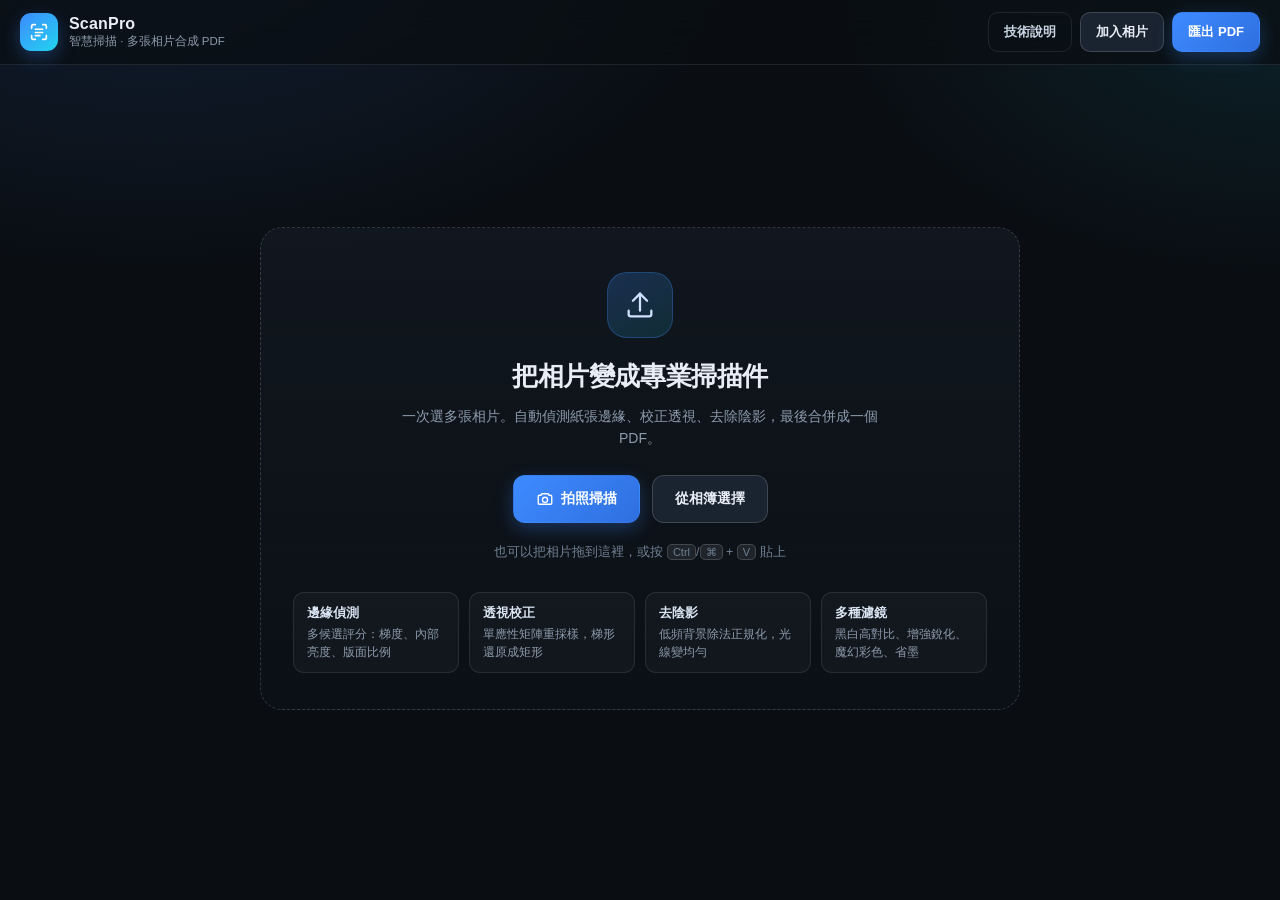
==== commit 28f0a21b: "Improve scan output quality: flat-field shadow removal, paper whitening, safer auto-crop - Replace l" ====
--- a/single.html
+++ b/single.html
@@ -6,6 +6,7 @@
 <meta name="theme-color" content="#0b0f14">
 <meta name="apple-mobile-web-app-capable" content="yes">
 <title>ScanPro · 相片轉 PDF 掃描</title>
+<link rel="icon" href="data:image/svg+xml,%3Csvg%20xmlns%3D%27http%3A%2F%2Fwww.w3.org%2F2000%2Fsvg%27%20viewBox%3D%270%200%2032%2032%27%3E%3Cdefs%3E%3ClinearGradient%20id%3D%27g%27%20x1%3D%270%27%20y1%3D%270%27%20x2%3D%271%27%20y2%3D%271%27%3E%3Cstop%20offset%3D%270%27%20stop-color%3D%27%233d8bff%27%2F%3E%3Cstop%20offset%3D%271%27%20stop-color%3D%27%2322d3ee%27%2F%3E%3C%2FlinearGradient%3E%3C%2Fdefs%3E%3Crect%20width%3D%2732%27%20height%3D%2732%27%20rx%3D%278%27%20fill%3D%27url%28%23g%29%27%2F%3E%3Cg%20fill%3D%27none%27%20stroke%3D%27%23fff%27%20stroke-width%3D%271.9%27%20stroke-linecap%3D%27round%27%20stroke-linejoin%3D%27round%27%3E%3Cpath%20d%3D%27M6%2011V8.5A1.5%201.5%200%200%201%207.5%207H10%27%2F%3E%3Cpath%20d%3D%27M22%207h2.5A1.5%201.5%200%200%201%2026%208.5V11%27%2F%3E%3Cpath%20d%3D%27M26%2021v2.5a1.5%201.5%200%200%201-1.5%201.5H22%27%2F%3E%3Cpath%20d%3D%27M10%2025H7.5A1.5%201.5%200%200%201%206%2023.5V21%27%2F%3E%3Cpath%20d%3D%27M11%2012h10M11%2016h10M11%2020h6%27%2F%3E%3C%2Fg%3E%3C%2Fsvg%3E">
 <style>
 :root {
   --bg: #0a0e13;
@@ -361,6 +362,7 @@
 .stage-toggle:hover { border-color: var(--accent); color: #fff; }
 
 .ed-loading {
+  pointer-events: none;
   position: absolute; inset: 0;
   background: rgba(7, 10, 14, .74);
   backdrop-filter: blur(3px);
@@ -701,7 +703,7 @@
         <p class="dz-hint">也可以把相片拖到這裡，或按 <kbd>Ctrl</kbd>/<kbd>⌘</kbd> + <kbd>V</kbd> 貼上</p>
 
         <ul class="dz-feats">
-          <li><b>邊緣偵測</b><span>Sobel 梯度 + 連通域找紙張四角</span></li>
+          <li><b>邊緣偵測</b><span>多候選評分：梯度、內部亮度、版面比例</span></li>
           <li><b>透視校正</b><span>單應性矩陣重採樣，梯形還原成矩形</span></li>
           <li><b>去陰影</b><span>低頻背景除法正規化，光線變均勻</span></li>
           <li><b>多種濾鏡</b><span>黑白高對比、增強銳化、魔幻彩色、省墨</span></li>
@@ -895,7 +897,8 @@
 
       <h3>完整實作的電腦視覺</h3>
       <ul>
-        <li><b>自動邊緣偵測</b>：灰階 → 高斯模糊 → Sobel 梯度 → 自適應門檻二值化 → 3×3 膨脹 → 連通域分析，取最大輪廓後用 <code>min/max(x+y)</code>、<code>min/max(x−y)</code> 求四個極值角點；多組門檻各跑一次，取面積最大且通過凸性／面積／邊長檢查的候選。</li>
+        <li><b>自動邊緣偵測</b>：灰階 → 高斯模糊 → Sobel 梯度 → 多組自適應門檻 → 3×3 膨脹 → 取前 4 大連通域，各自用 <code>min/max(x+y)</code>、<code>min/max(x−y)</code> 求極值四角，得到多個候選；再逐一評分（四邊梯度支持度、內部亮度、面積、版面比例），最後對勝出的候選做「邊緣吸附 + 直線擬合」精修。</li>
+        <li><b>低對比時的處理</b>：若沒有任何候選通過評分門檻（例如白紙放在白桌上、邊界幾乎看不出來），不會亂裁，而是套用符合紙張比例的置中框並在編輯器提示手動確認，避免把內容裁掉。</li>
         <li><b>透視校正</b>：由四組對應點解 8 參數單應性矩陣（高斯消去法），對每個輸出像素做逆映射 + 雙線性取樣，梯形自動還原成正面矩形。</li>
         <li><b>智慧去陰影</b>：取亮度低頻背景（降採樣 → 大核 box blur → 雙線性升採樣），再以 <code>輸出 = 原像素 × 目標白 / 背景亮度</code> 做除法正規化，同時保留色相。這是文件掃描的經典做法，對側光、手影、燈泡暗角都有效。</li>
         <li><b>黑白高對比</b>：局部自適應二值化（半徑隨解析度縮放），再去除孤立雜點，把透印字跡、紙張紋理一併濾掉。</li>
@@ -1126,10 +1129,11 @@
     return out;
   }
 
-  function largestComponent(mask, w, h) {
+  /** 取出前 k 大的連通域（依外接框面積） */
+  function topComponents(mask, w, h, k) {
     const label = new Uint8Array(w * h);
     const stack = new Int32Array(w * h);
-    let best = null;
+    const comps = [];
 
     for (let start = 0; start < mask.length; start++) {
       if (!mask[start] || label[start]) continue;
@@ -1154,33 +1158,115 @@
         if (y < h - 1 && mask[p + w] && !label[p + w]) { label[p + w] = 1; stack[sp++] = p + w; }
       }
 
-      const bboxArea = (comp.maxX - comp.minX + 1) * (comp.maxY - comp.minY + 1);
-      comp.bboxArea = bboxArea;
-      if (!best || bboxArea > best.bboxArea ||
-          (bboxArea === best.bboxArea && comp.count > best.count)) {
-        best = comp;
-      }
-    }
-    return best;
-  }
-
-  /** 從遮罩的最大連通域抓四個極值角點 */
+      comp.bboxArea = (comp.maxX - comp.minX + 1) * (comp.maxY - comp.minY + 1);
+      comps.push(comp);
+    }
+
+    comps.sort(function (a, b) { return b.bboxArea - a.bboxArea; });
+    return comps.slice(0, k);
+  }
+
+  /** 從連通域的極值點抓四個角 */
   function quadFromComponent(comp, w, h) {
     if (!comp || comp.px.length < 40) return null;
     const pts = [];
-    const step = Math.max(1, Math.floor(comp.px.length / 6000));
+    const step = Math.max(1, Math.floor(comp.px.length / 8000));
     for (let i = 0; i < comp.px.length; i += step) {
       const p = comp.px[i];
       pts.push({ x: p % w, y: (p - (p % w)) / w });
     }
     const q = CV.orderQuad(pts);
-    // 去重：四個角必須明顯不同
     for (let i = 0; i < 4; i++) {
       for (let j = i + 1; j < 4; j++) {
         if (CV.dist(q[i], q[j]) < Math.min(w, h) * 0.08) return null;
       }
     }
     return q;
+  }
+
+  function pointInQuad(x, y, q) {
+    let inside = false;
+    for (let i = 0, j = 3; i < 4; j = i++) {
+      const xi = q[i].x, yi = q[i].y, xj = q[j].x, yj = q[j].y;
+      if ((yi > y) !== (yj > y) && x < ((xj - xi) * (y - yi)) / (yj - yi) + xi) inside = !inside;
+    }
+    return inside;
+  }
+
+  function percentileOf(arr, p) {
+    const hist = new Uint32Array(512);
+    let n = 0;
+    for (let i = 0; i < arr.length; i++) {
+      let v = arr[i] | 0;
+      if (v < 0) v = 0; else if (v > 511) v = 511;
+      hist[v]++; n++;
+    }
+    const target = n * p;
+    let acc = 0;
+    for (let v = 0; v < 512; v++) { acc += hist[v]; if (acc >= target) return v; }
+    return 511;
+  }
+
+  /**
+   * 評估一個四邊形「像不像一張紙」：
+   * 四邊是否都貼在真實邊緣上、內部是否比外部亮、面積是否合理
+   */
+  function scoreQuad(gray, mag, q, w, h, ref) {
+    if (!ref) ref = percentileOf(mag, 0.95) || 1;
+    const sup = [];
+
+    for (let e = 0; e < 4; e++) {
+      const a = q[e], b = q[(e + 1) % 4];
+      const dx = b.x - a.x, dy = b.y - a.y;
+      const L = Math.sqrt(dx * dx + dy * dy);
+      if (L < Math.min(w, h) * 0.15) return -1;
+      const nx = -dy / L, ny = dx / L;
+      let acc = 0, cnt = 0;
+      for (let k = 1; k <= 15; k++) {
+        const t = 0.06 + 0.88 * k / 16;
+        const px = a.x + dx * t, py = a.y + dy * t;
+        let m = 0;
+        for (let d = -2; d <= 2; d++) {
+          const v = sampleBilinear(mag, w, h, px + nx * d, py + ny * d);
+          if (v > m) m = v;
+        }
+        acc += m; cnt++;
+      }
+      sup.push(Math.min(1, (acc / cnt) / ref));
+    }
+
+    const sMean = (sup[0] + sup[1] + sup[2] + sup[3]) / 4;
+    const sMin = Math.min(sup[0], Math.min(sup[1], Math.min(sup[2], sup[3])));
+
+    let sum = 0, c = 0;
+    for (let gy = 0; gy < 9; gy++) {
+      for (let gx = 0; gx < 9; gx++) {
+        const px = (gx + 0.5) / 9 * w, py = (gy + 0.5) / 9 * h;
+        if (pointInQuad(px, py, q)) { sum += sampleBilinear(gray, w, h, px, py); c++; }
+      }
+    }
+    const inside = c ? (sum / c) / 255 : 0;
+
+    const areaFrac = Math.abs(CV.quadArea(q)) / (w * h);
+
+    let touch = 0;
+    for (let i = 0; i < 4; i++) {
+      const p = q[i];
+      if (p.x < w * 0.012 || p.y < h * 0.012 || p.x > w * 0.988 || p.y > h * 0.988) touch++;
+    }
+    const penalty = 1 - 0.1 * touch;
+
+    // 版面比例先驗：文件幾乎不是正方形
+    const wTop = CV.dist(q[0], q[1]), wBot = CV.dist(q[3], q[2]);
+    const hL = CV.dist(q[0], q[3]), hR = CV.dist(q[1], q[2]);
+    let ratio = ((wTop + wBot) / 2) / Math.max(1, (hL + hR) / 2);
+    if (ratio > 1) ratio = 1 / ratio;
+    let arPenalty = 1;
+    if (ratio > 0.86) arPenalty = 0.74;
+    else if (ratio < 0.44) arPenalty = 0.86;
+
+    return (0.55 * (0.5 * sMean + 0.5 * sMin) + 0.25 * inside +
+      0.20 * Math.min(1, areaFrac / 0.72)) * penalty * arPenalty;
   }
 
   /**
@@ -1197,7 +1283,6 @@
     const blurred = CV.blurGauss(gray.g, w, h, 1);
     const mag = CV.sobel(blurred, w, h);
 
-    // 梯度統計
     let sum = 0, sum2 = 0, n = 0;
     for (let i = 0; i < mag.length; i++) {
       const v = mag[i];
@@ -1208,29 +1293,47 @@
     const mean = sum / n;
     const std = Math.sqrt(Math.max(0, sum2 / n - mean * mean));
 
-    const factors = [0.9, 1.4, 2.0, 2.9];
-    let best = null, bestArea = 0;
-
-    for (const f of factors) {
-      const th = Math.max(mean + f * std, 18);
+    const cands = [];
+    const factors = [0.8, 1.3, 1.9, 2.6];
+    for (let fi = 0; fi < factors.length; fi++) {
+      const th = Math.max(mean + factors[fi] * std, 14);
       const mask = new Uint8Array(w * h);
       for (let i = 0; i < mask.length; i++) mask[i] = mag[i] > th ? 1 : 0;
-
       const d = dilate(mask, w, h);
-      const comp = largestComponent(d, w, h);
-      if (!comp) continue;
-      const q = quadFromComponent(comp, w, h);
-      if (!q) continue;
-      if (!CV.validQuad(q, w, h)) continue;
-
-      const area = CV.quadArea(q);
-      if (area > bestArea) { bestArea = area; best = q; }
+      const comps = topComponents(d, w, h, 4);
+      for (let ci = 0; ci < comps.length; ci++) {
+        const q = quadFromComponent(comps[ci], w, h);
+        if (q && CV.validQuad(q, w, h)) cands.push(q);
+      }
+    }
+
+    // 整幅影像也是候選（避免完全偵測失敗時亂裁）
+    cands.push([{ x: 0, y: 0 }, { x: w - 1, y: 0 }, { x: w - 1, y: h - 1 }, { x: 0, y: h - 1 }]);
+
+    let best = null, bestScore = 0.33;
+    const refMag = percentileOf(mag, 0.95) || 1;
+    const seen = [];
+    for (let i = 0; i < cands.length; i++) {
+      const q = cands[i];
+      // 去重
+      let dup = false;
+      for (let j = 0; j < seen.length; j++) {
+        let d = 0;
+        for (let k = 0; k < 4; k++) d += CV.dist(q[k], seen[j][k]);
+        if (d / 4 < Math.min(w, h) * 0.03) { dup = true; break; }
+      }
+      if (dup) continue;
+      seen.push(q);
+
+      const sc = scoreQuad(blurred, mag, q, w, h, refMag);
+      if (sc > bestScore) { bestScore = sc; best = q; }
     }
 
     if (!best) return null;
-    return best.map(function (p) {
+    const norm = best.map(function (p) {
       return { x: p.x / w, y: p.y / h };
     });
+    return norm;
   };
 
   /* ---------------- 邊緣精修（吸附到最強梯度） ---------------- */
@@ -1257,7 +1360,7 @@
    * 把偵測到的四邊各自吸附到最強梯度，再以擬合直線求交點
    * 可同時修正邊的位移與角度誤差
    */
-  CV.refineQuad = function (canvas, quadNorm) {
+  CV.refineQuad = function (canvas, quadNorm, radiusFrac) {
     const work = Math.max(canvas.width, canvas.height) > 1200 ? CV.drawTo(canvas, 1200) : canvas;
     const W = work.width, H = work.height;
     const g = CV.gray(work);
@@ -1265,7 +1368,7 @@
     const mag = CV.sobel(blurred, W, H);
 
     const q = quadNorm.map(function (p) { return { x: p.x * W, y: p.y * H }; });
-    const R = Math.max(6, Math.round(Math.min(W, H) * 0.022));
+    const R = Math.max(6, Math.round(Math.min(W, H) * (radiusFrac || 0.022)));
     const lines = [];
 
     for (let e = 0; e < 4; e++) {
@@ -1798,6 +1901,8 @@
     return mask;
   };
 
+  CV.__debug = { dilate: dilate, topComponents: topComponents, quadFromComponent: quadFromComponent, scoreQuad: scoreQuad, percentileOf: percentileOf };
+
   global.CV = CV;
 })(window);
 
@@ -1853,50 +1958,103 @@
     return lum;
   }
 
-  /* ---------------- 1. 智慧去陰影（背景除法正規化） ---------------- */
+  /* ---------------- 1. 智慧去陰影（紙張亮度包絡除法） ----------------
+   * 以「區塊百分位」估計紙張本身的亮度（不受文字、格線拖低），
+   * 再做大尺度平滑，避免在文字周圍產生光暈與斑塊。
+   * ------------------------------------------------------------------ */
 
   function removeShadow(canvas, strength) {
     const R = read(canvas);
-    const { d, w, h, n } = R;
+    const { d, w, h } = R;
+    const lum = lumOf(d, R.n);
+
+    const BS = Math.max(6, Math.round(Math.min(w, h) / 32));
+    const bw = Math.ceil(w / BS), bh = Math.ceil(h / BS);
+    const env = new Float32Array(bw * bh);
+    const hist = new Uint32Array(256);
+    const step = BS > 26 ? 2 : 1;
+
+    for (let by = 0; by < bh; by++) {
+      const y0 = by * BS, y1 = Math.min(h, y0 + BS);
+      for (let bx = 0; bx < bw; bx++) {
+        const x0 = bx * BS, x1 = Math.min(w, x0 + BS);
+        hist.fill(0);
+        let total = 0;
+        for (let y = y0; y < y1; y += step) {
+          const row = y * w;
+          for (let x = x0; x < x1; x += step) {
+            hist[lum[row + x] | 0]++;
+            total++;
+          }
+        }
+        const target = total * 0.82;
+        let acc = 0, v = 0;
+        for (; v < 256; v++) { acc += hist[v]; if (acc >= target) break; }
+        env[by * bw + bx] = v > 255 ? 255 : v;
+      }
+    }
+
+    // 兩次 3x3 平滑，消掉區塊接縫
+    const envS = CV.boxBlurF(CV.boxBlurF(env, bw, bh, 1), bw, bh, 1);
+    const fx = bw / w, fy = bh / h;
+
+    for (let y = 0; y < h; y++) {
+      const gy = Math.min(bh - 1.001, Math.max(0, (y + 0.5) * fy - 0.5));
+      const y0 = gy | 0, y1 = Math.min(bh - 1, y0 + 1), ty = gy - y0;
+      const r0 = y0 * bw, r1 = y1 * bw, row = y * w;
+      for (let x = 0; x < w; x++) {
+        const gx = Math.min(bw - 1.001, Math.max(0, (x + 0.5) * fx - 0.5));
+        const x0 = gx | 0, x1 = Math.min(bw - 1, x0 + 1), tx = gx - x0;
+        const cand = (envS[r0 + x0] * (1 - tx) + envS[r0 + x1] * tx) * (1 - ty) +
+          (envS[r1 + x0] * (1 - tx) + envS[r1 + x1] * tx) * ty;
+
+        let gain = 250 / (cand < 12 ? 12 : cand);
+        if (gain > 2.6) gain = 2.6; else if (gain < 0.72) gain = 0.72;
+        gain = 1 + (gain - 1) * strength;
+
+        const o = (row + x) * 4;
+        d[o] = clamp255(d[o] * gain);
+        d[o + 1] = clamp255(d[o + 1] * gain);
+        d[o + 2] = clamp255(d[o + 2] * gain);
+      }
+    }
+    write(canvas, R.img);
+  }
+
+  /* ---------------- 1b. 紙色偏中性化 ---------------- */
+
+  function whiteBalance(canvas, amount) {
+    if (amount <= 0) return;
+    const R = read(canvas);
+    const { d, n } = R;
     const lum = lumOf(d, n);
-
-    // 降採樣取低頻背景
-    const ds = 4;
-    const sw = Math.ceil(w / ds), sh = Math.ceil(h / ds);
-    const small = new Float32Array(sw * sh);
-    const cnt = new Float32Array(sw * sh);
-    for (let y = 0; y < h; y++) {
-      const row = ((y / ds) | 0) * sw, src = y * w;
-      for (let x = 0; x < w; x++) {
-        const si = row + ((x / ds) | 0);
-        small[si] += lum[src + x];
-        cnt[si] += 1;
-      }
-    }
-    for (let i = 0; i < small.length; i++) small[i] = cnt[i] ? small[i] / cnt[i] : 255;
-
-    const r = Math.max(2, Math.round(Math.min(sw, sh) / 7));
-    const bg = CV.blurGauss(small, sw, sh, r);
-
-    for (let y = 0; y < h; y++) {
-      const fy = Math.min(sh - 1.001, Math.max(0, y / ds));
-      const y0 = fy | 0, y1 = Math.min(sh - 1, y0 + 1), ty = fy - y0;
-      const r0 = y0 * sw, r1 = y1 * sw;
-      const row = y * w;
-      for (let x = 0; x < w; x++) {
-        const fx = Math.min(sw - 1.001, Math.max(0, x / ds));
-        const x0 = fx | 0, x1 = Math.min(sw - 1, x0 + 1), tx = fx - x0;
-        const b = (bg[r0 + x0] * (1 - tx) + bg[r0 + x1] * tx) * (1 - ty) +
-          (bg[r1 + x0] * (1 - tx) + bg[r1 + x1] * tx) * ty;
-        let g = 246 / (b < 18 ? 18 : b);
-        if (g > 3.4) g = 3.4; else if (g < 0.5) g = 0.5;
-        g = 1 + (g - 1) * strength;
-
-        const o = (row + x) * 4;
-        d[o] = clamp255(d[o] * g);
-        d[o + 1] = clamp255(d[o + 1] * g);
-        d[o + 2] = clamp255(d[o + 2] * g);
-      }
+    const hist = new Uint32Array(256);
+    for (let i = 0; i < n; i++) hist[lum[i] | 0]++;
+
+    let acc = 0, thr = 220;
+    for (let v = 255; v >= 0; v--) { acc += hist[v]; if (acc >= n * 0.08) { thr = v; break; } }
+
+    let sr = 0, sg = 0, sb = 0, c = 0;
+    for (let i = 0, p = 0; i < n; i++, p += 4) {
+      if (lum[i] < thr) continue;
+      sr += d[p]; sg += d[p + 1]; sb += d[p + 2]; c++;
+    }
+    if (!c) return;
+    sr /= c; sg /= c; sb /= c;
+    const mx = Math.max(sr, sg, sb);
+    if (mx < 40) return;
+
+    let kr = 1 + (mx / Math.max(sr, 1) - 1) * amount;
+    let kg = 1 + (mx / Math.max(sg, 1) - 1) * amount;
+    let kb = 1 + (mx / Math.max(sb, 1) - 1) * amount;
+    kr = Math.min(1.35, Math.max(0.8, kr));
+    kg = Math.min(1.35, Math.max(0.8, kg));
+    kb = Math.min(1.35, Math.max(0.8, kb));
+
+    for (let p = 0; p < d.length; p += 4) {
+      d[p] = clamp255(d[p] * kr);
+      d[p + 1] = clamp255(d[p + 1] * kg);
+      d[p + 2] = clamp255(d[p + 2] * kb);
     }
     write(canvas, R.img);
   }
@@ -1971,26 +2129,30 @@
 
   /* ---------------- 4. 自動色階 ---------------- */
 
-  function autoLevels(canvas, loPct, hiPct) {
-    loPct = loPct == null ? 0.01 : loPct;
-    hiPct = hiPct == null ? 0.99 : hiPct;
+  function autoLevels(canvas, loFrac, hiFrac) {
+    loFrac = loFrac == null ? 0.02 : loFrac;
+    hiFrac = hiFrac == null ? 0.05 : hiFrac;
     const R = read(canvas);
     const { d, n } = R;
     const hist = new Uint32Array(256);
     for (let i = 0, p = 0; i < n; i++, p += 4) {
       hist[(0.299 * d[p] + 0.587 * d[p + 1] + 0.114 * d[p + 2]) | 0]++;
     }
-    const loTarget = n * loPct, hiTarget = n * (1 - hiPct);
+
+    const loTarget = n * loFrac, hiTarget = n * hiFrac;
     let acc = 0, lo = 0, hi = 255;
     for (let v = 0; v < 256; v++) { acc += hist[v]; if (acc >= loTarget) { lo = v; break; } }
     acc = 0;
     for (let v = 255; v >= 0; v--) { acc += hist[v]; if (acc >= hiTarget) { hi = v; break; } }
 
-    if (hi - lo < 30) { lo = Math.max(0, lo - 15); hi = Math.min(255, hi + 15); }
-    const scale = 255 / Math.max(20, hi - lo);
+    if (hi - lo < 40) { lo = Math.max(0, lo - 20); hi = Math.min(255, hi + 20); }
+    const scale = 255 / Math.max(25, hi - lo);
 
     const lut = new Uint8ClampedArray(256);
-    for (let v = 0; v < 256; v++) lut[v] = (v - lo) * scale;
+    for (let v = 0; v < 256; v++) {
+      const o = (v - lo) * scale;
+      lut[v] = o < 0 ? 0 : (o > 255 ? 255 : o);
+    }
 
     for (let i = 0, p = 0; i < n; i++, p += 4) {
       d[p] = lut[d[p]];
@@ -2065,6 +2227,37 @@
       d[p + 2] = lut[d[p + 2]];
     }
     write(canvas, R.img);
+  }
+
+  /* ---------------- 6a. 亮部去色（讓紙張趨近中性白） ---------------- */
+
+  function neutralizeHighlights(canvas, knee, amount) {
+    const R = read(canvas);
+    const { d, n } = R;
+    for (let i = 0, p = 0; i < n; i++, p += 4) {
+      const l = 0.299 * d[p] + 0.587 * d[p + 1] + 0.114 * d[p + 2];
+      if (l <= knee) continue;
+      let f = (l - knee) / (255 - knee);
+      if (f > 1) f = 1;
+      const s = 1 - amount * f;
+      d[p] = clamp255(l + (d[p] - l) * s);
+      d[p + 1] = clamp255(l + (d[p + 1] - l) * s);
+      d[p + 2] = clamp255(l + (d[p + 2] - l) * s);
+    }
+    write(canvas, R.img);
+  }
+
+  /* ---------------- 6b. 紙張白化（保留中間調的柔和曲線） ---------------- */
+
+  function whitenPaper(canvas, knee, full) {
+    const lut = new Uint8ClampedArray(256);
+    for (let v = 0; v < 256; v++) {
+      if (v <= knee) { lut[v] = v; continue; }
+      if (v >= full) { lut[v] = 255; continue; }
+      const t = (v - knee) / (full - knee);
+      lut[v] = v + (255 - v) * (t * t * (3 - 2 * t));
+    }
+    applyLUT(canvas, function (v) { return lut[v]; });
   }
 
   /* ---------------- 7. 銳化（unsharp mask） ---------------- */
@@ -2108,24 +2301,30 @@
     const shadow = Math.max(0, Math.min(100, s.shadow)) / 100;
     if (shadow > 0.005) removeShadow(c, shadow);
 
+    if (preset !== 'original') whiteBalance(c, preset === 'magic' ? 0.35 : 0.62);
+
     if (preset === 'bw') {
-      autoLevels(c, 0.02, 0.99);
+      autoLevels(c, 0.02, 0.05);
       adaptiveBinarize(c);
     } else if (preset === 'magic') {
-      autoLevels(c, 0.01, 0.995);
+      autoLevels(c, 0.004, 0.015);
       saturate(c, 1.42);
     } else if (preset === 'ink') {
-      autoLevels(c, 0.02, 0.99);
+      autoLevels(c, 0.02, 0.06);
       grayscale(c);
+      whitenPaper(c, 190, 240);
       applyLUT(c, function (v) { return 255 * Math.pow(v / 255, 0.82); });
     } else if (preset === 'gray') {
-      autoLevels(c, 0.015, 0.99);
+      autoLevels(c, 0.015, 0.05);
       grayscale(c);
+      whitenPaper(c, 195, 245);
     } else if (preset === 'original') {
       // 幾何校正後原樣輸出
     } else {
-      autoLevels(c, 0.01, 0.995);
-      saturate(c, 1.06);
+      autoLevels(c, 0.01, 0.05);
+      neutralizeHighlights(c, 185, 0.92);
+      whitenPaper(c, 200, 235);
+      saturate(c, 1.0);
     }
 
     const sharp = Math.max(0, Math.min(150, s.sharpen)) / 100;
@@ -2213,12 +2412,34 @@
   /** 偵測邊界，回傳正規化四角（失敗回傳 null） */
   Pipeline.detect = function (srcCanvas) {
     const coarse = CV.detectQuad(srcCanvas);
-    if (!coarse) return null;
+    if (coarse) {
+      try {
+        return { quad: CV.refineQuad(srcCanvas, coarse), auto: true };
+      } catch (e) {
+        return { quad: coarse, auto: true };
+      }
+    }
+    // 偵測不確定：改用符合版面比例的置中框，並用較大搜尋半徑吸附邊緣
+    const dq = Pipeline.defaultQuad(srcCanvas.width, srcCanvas.height);
     try {
-      return CV.refineQuad(srcCanvas, coarse);
+      return { quad: CV.refineQuad(srcCanvas, dq, 0.05), auto: false };
     } catch (e) {
-      return coarse;
-    }
+      return { quad: dq, auto: false };
+    }
+  };
+
+  /** 依影像方向給出符合常見紙張比例的置中框 */
+  Pipeline.defaultQuad = function (w, h) {
+    const ar = h >= w ? 0.707 : 1.414;   // 寬 / 高
+    let bw = w * 0.92, bh = bw / ar;
+    if (bh > h * 0.92) { bh = h * 0.92; bw = bh * ar; }
+    const x0 = (w - bw) / 2, y0 = (h - bh) / 2;
+    return [
+      { x: x0 / w, y: y0 / h },
+      { x: (x0 + bw) / w, y: y0 / h },
+      { x: (x0 + bw) / w, y: (y0 + bh) / h },
+      { x: x0 / w, y: (y0 + bh) / h }
+    ];
   };
 
   /**
@@ -2565,6 +2786,7 @@
 
     st = {
       page: { file: page.file, quad: quad, settings: s, strokes: [] },
+      autoDetected: page.autoDetected !== false,
       origQuad: quad.map(function (p) { return { x: p.x, y: p.y }; }),
       quad: quad.map(function (p) { return { x: p.x, y: p.y }; }),
       strokes: (page.strokes || []).map(function (k) {
@@ -2780,6 +3002,10 @@
       return;
     }
     const p = toNorm(e);
+    if (st.autoDetected === false) {
+      st.autoDetected = true;
+      el.hint.textContent = '拖曳四角調整紙張邊界';
+    }
     st.quad[st.drag] = { x: Math.min(1, Math.max(0, p.x)), y: Math.min(1, Math.max(0, p.y)) };
     drawOverlay();
     e.preventDefault();
@@ -2853,7 +3079,9 @@
       renderResult();
     } else {
       el.toggle.textContent = '預覽效果';
-      el.hint.textContent = '拖曳四角調整紙張邊界';
+      el.hint.textContent = st.autoDetected === false
+        ? '自動偵測不確定，已套用預設版面 — 請拖曳四角對齊紙邊'
+        : '拖曳四角調整紙張邊界';
       el.overlay.style.cursor = '';
       if (st.brushOn) {
         st.brushOn = false;
@@ -2920,16 +3148,14 @@
     if (!st || !st.src) return;
     showLoading(true);
     setTimeout(function () {
-      const q = Pipeline.detect(st.src);
-      if (q) {
-        st.quad = q.map(function (p) { return { x: p.x, y: p.y }; });
-        st.page.quad = q.map(function (p) { return { x: p.x, y: p.y }; });
-        geometryChanged();
-        drawOverlay();
-        toast('已偵測紙張邊界');
-      } else {
-        toast('找不到明顯的紙張邊界，請手動拖曳四角');
-      }
+      const det = Pipeline.detect(st.src);
+      const q = det.quad;
+      st.quad = q.map(function (p) { return { x: p.x, y: p.y }; });
+      st.page.quad = st.quad.map(function (p) { return { x: p.x, y: p.y }; });
+      st.autoDetected = det.auto;
+      geometryChanged();
+      drawOverlay();
+      toast(det.auto ? '已偵測紙張邊界' : '邊界不明顯，已套用預設版面，請確認四角');
       showLoading(false);
     }, 30);
   }
@@ -3056,8 +3282,9 @@
         page.srcW = src.width;
         page.srcH = src.height;
 
-        const q = Pipeline.detect(src);
-        if (q) page.quad = q;
+        const det = Pipeline.detect(src);
+        page.quad = det.quad;
+        page.autoDetected = det.auto;
 
         const out = Pipeline.render(src, page, Pipeline.THUMB_DIM);
         page.thumb = Pipeline.thumb(out, Pipeline.THUMB_DIM);
